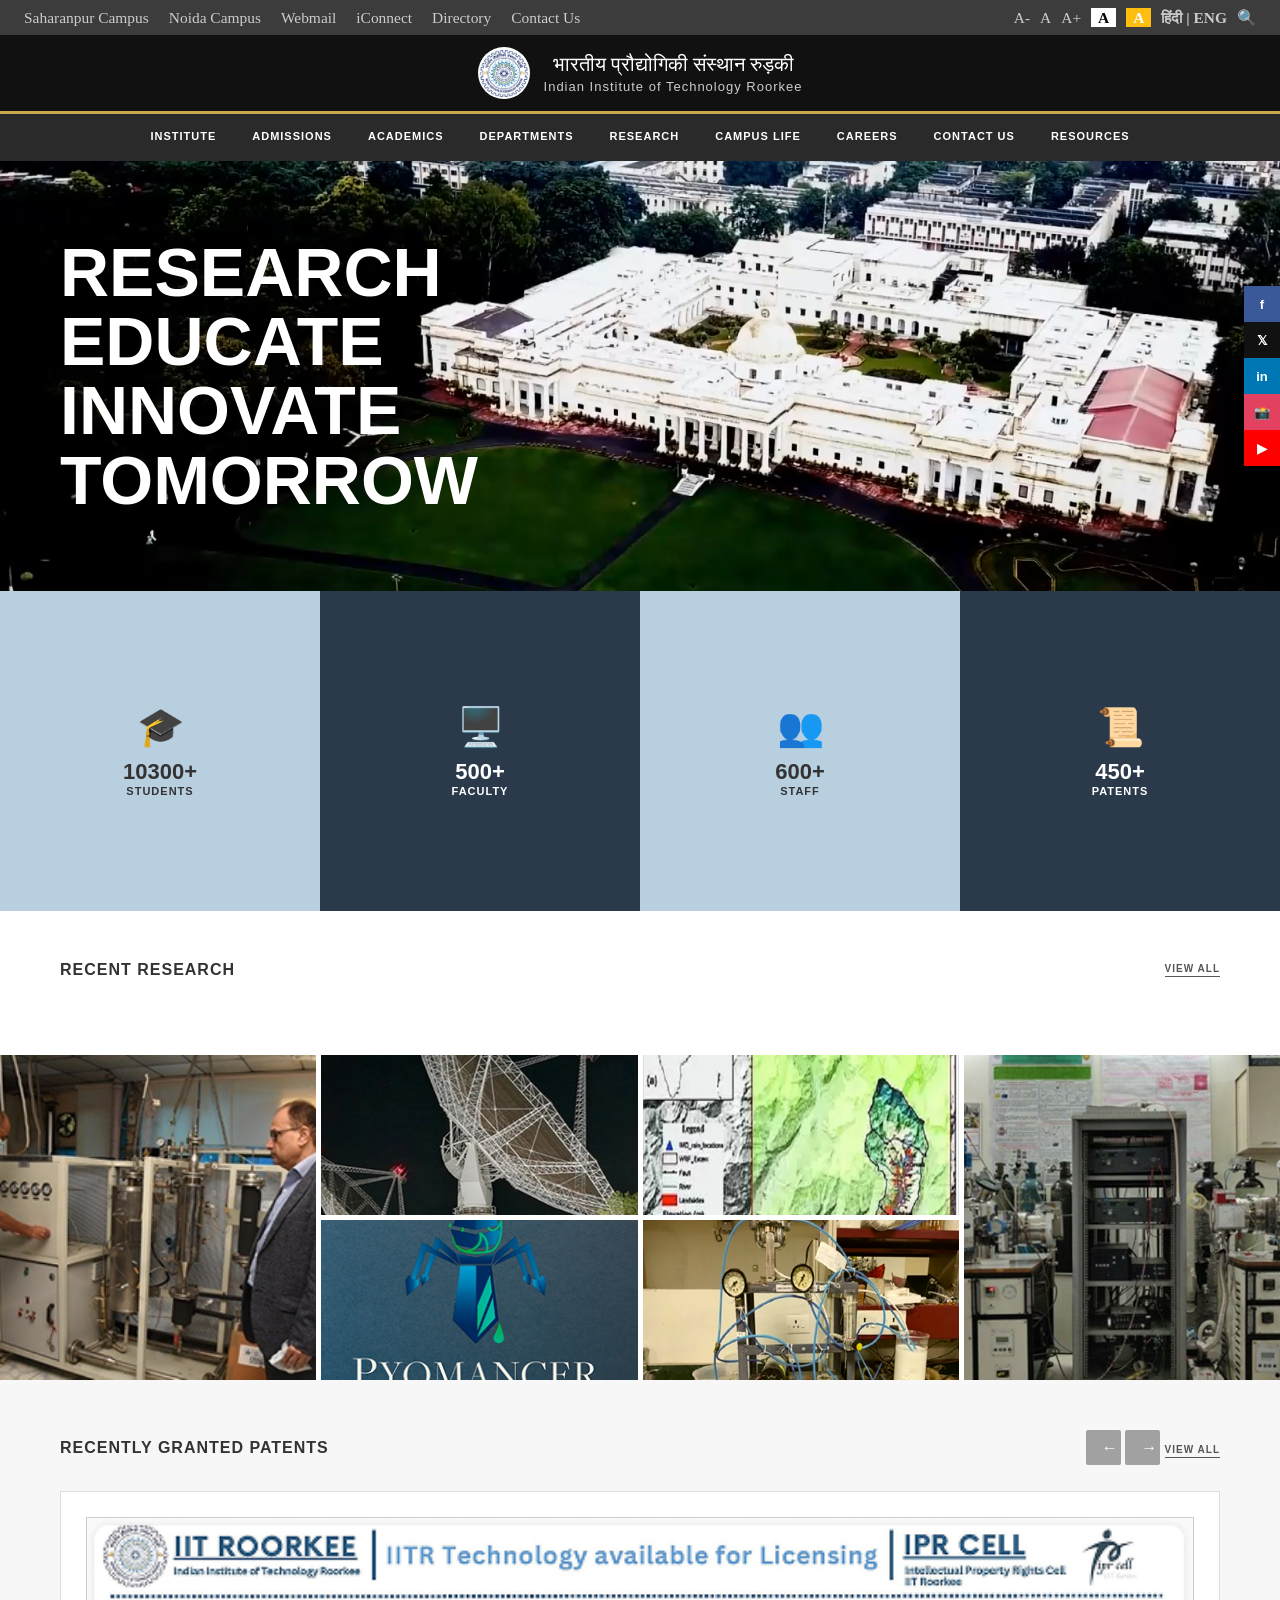
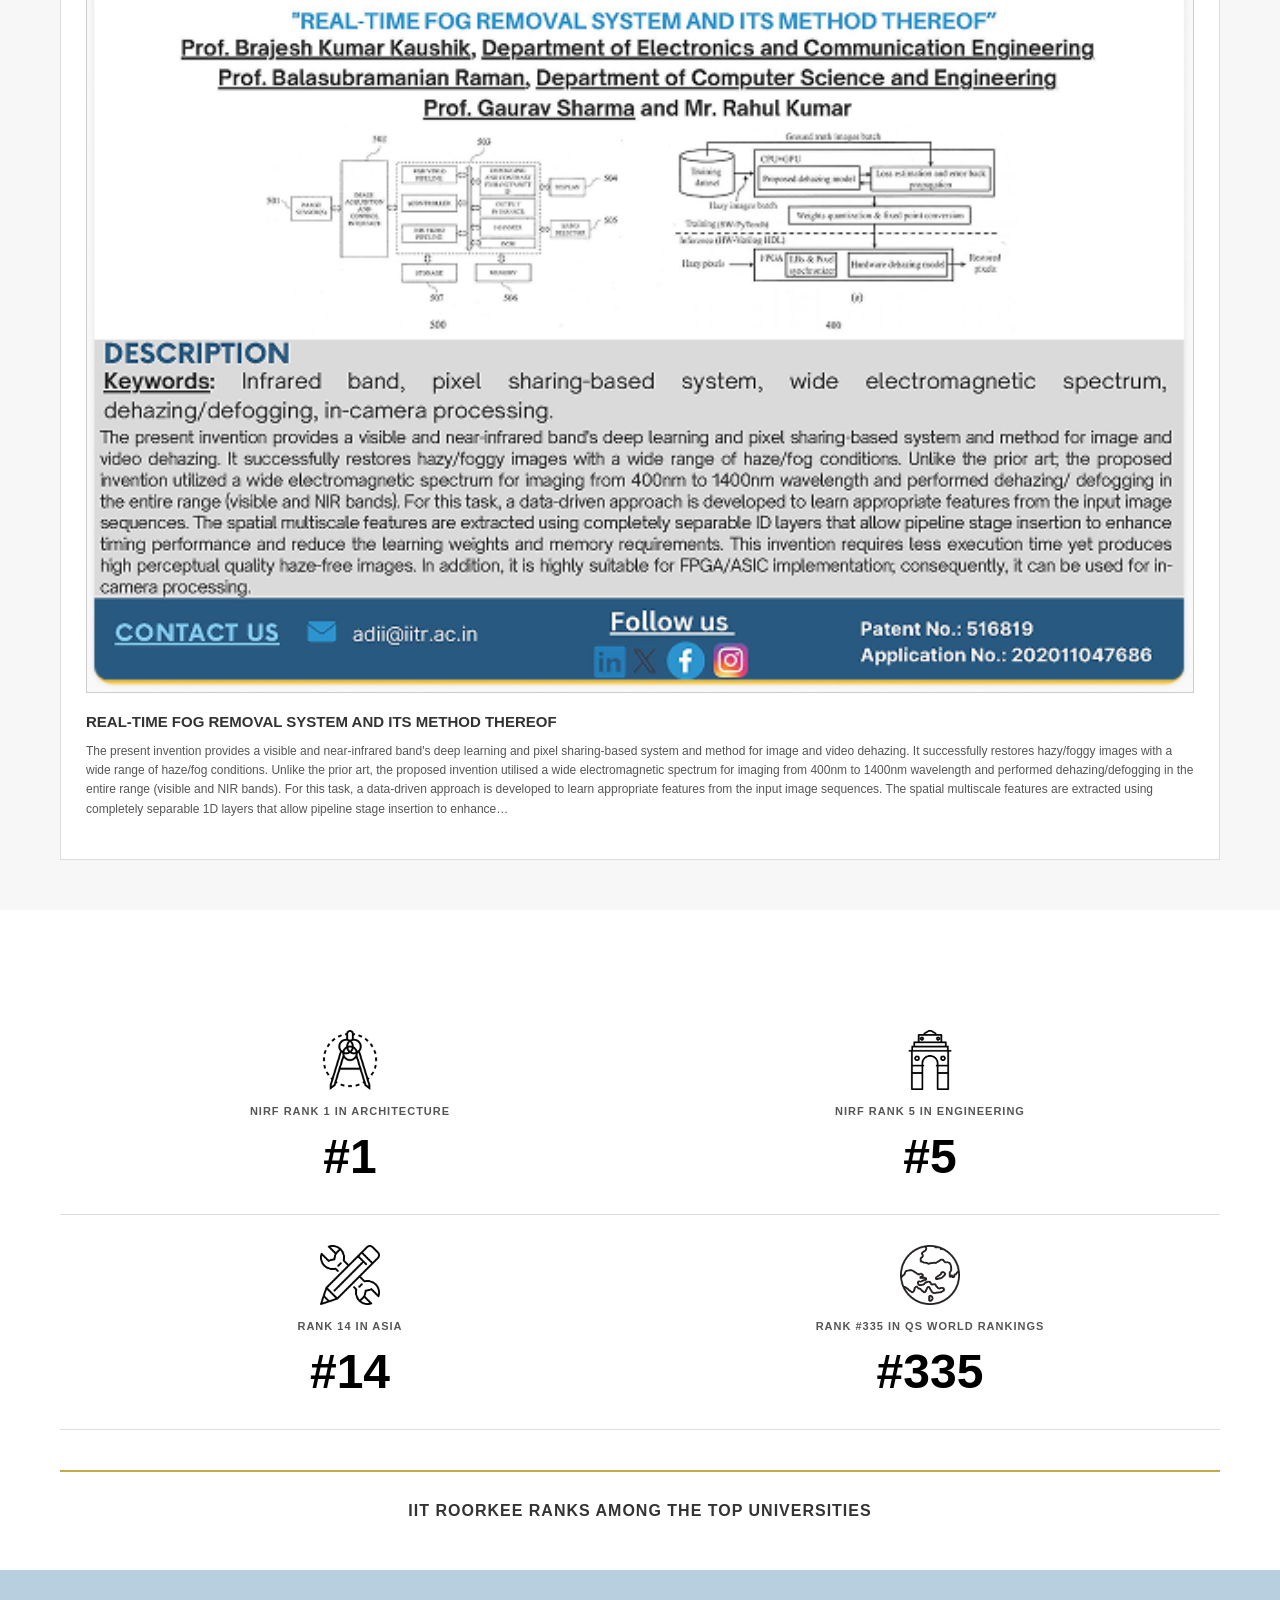
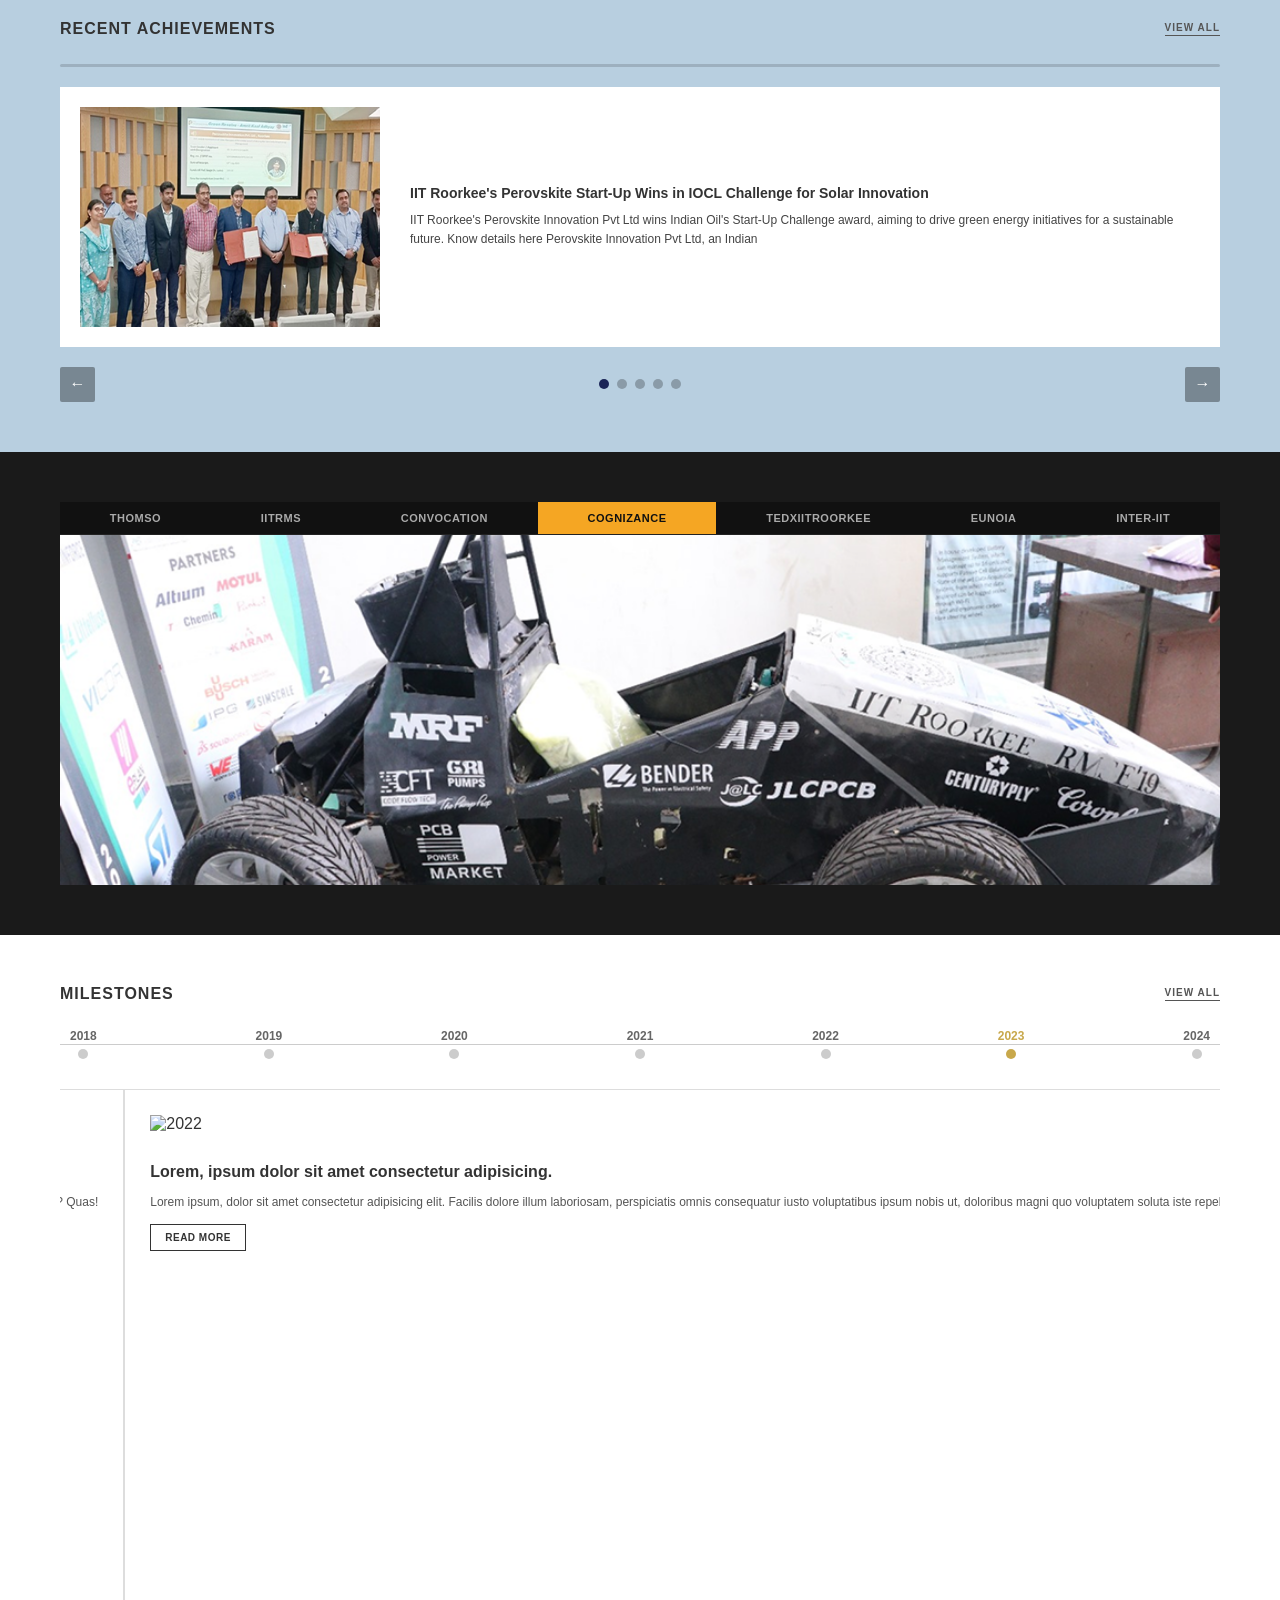
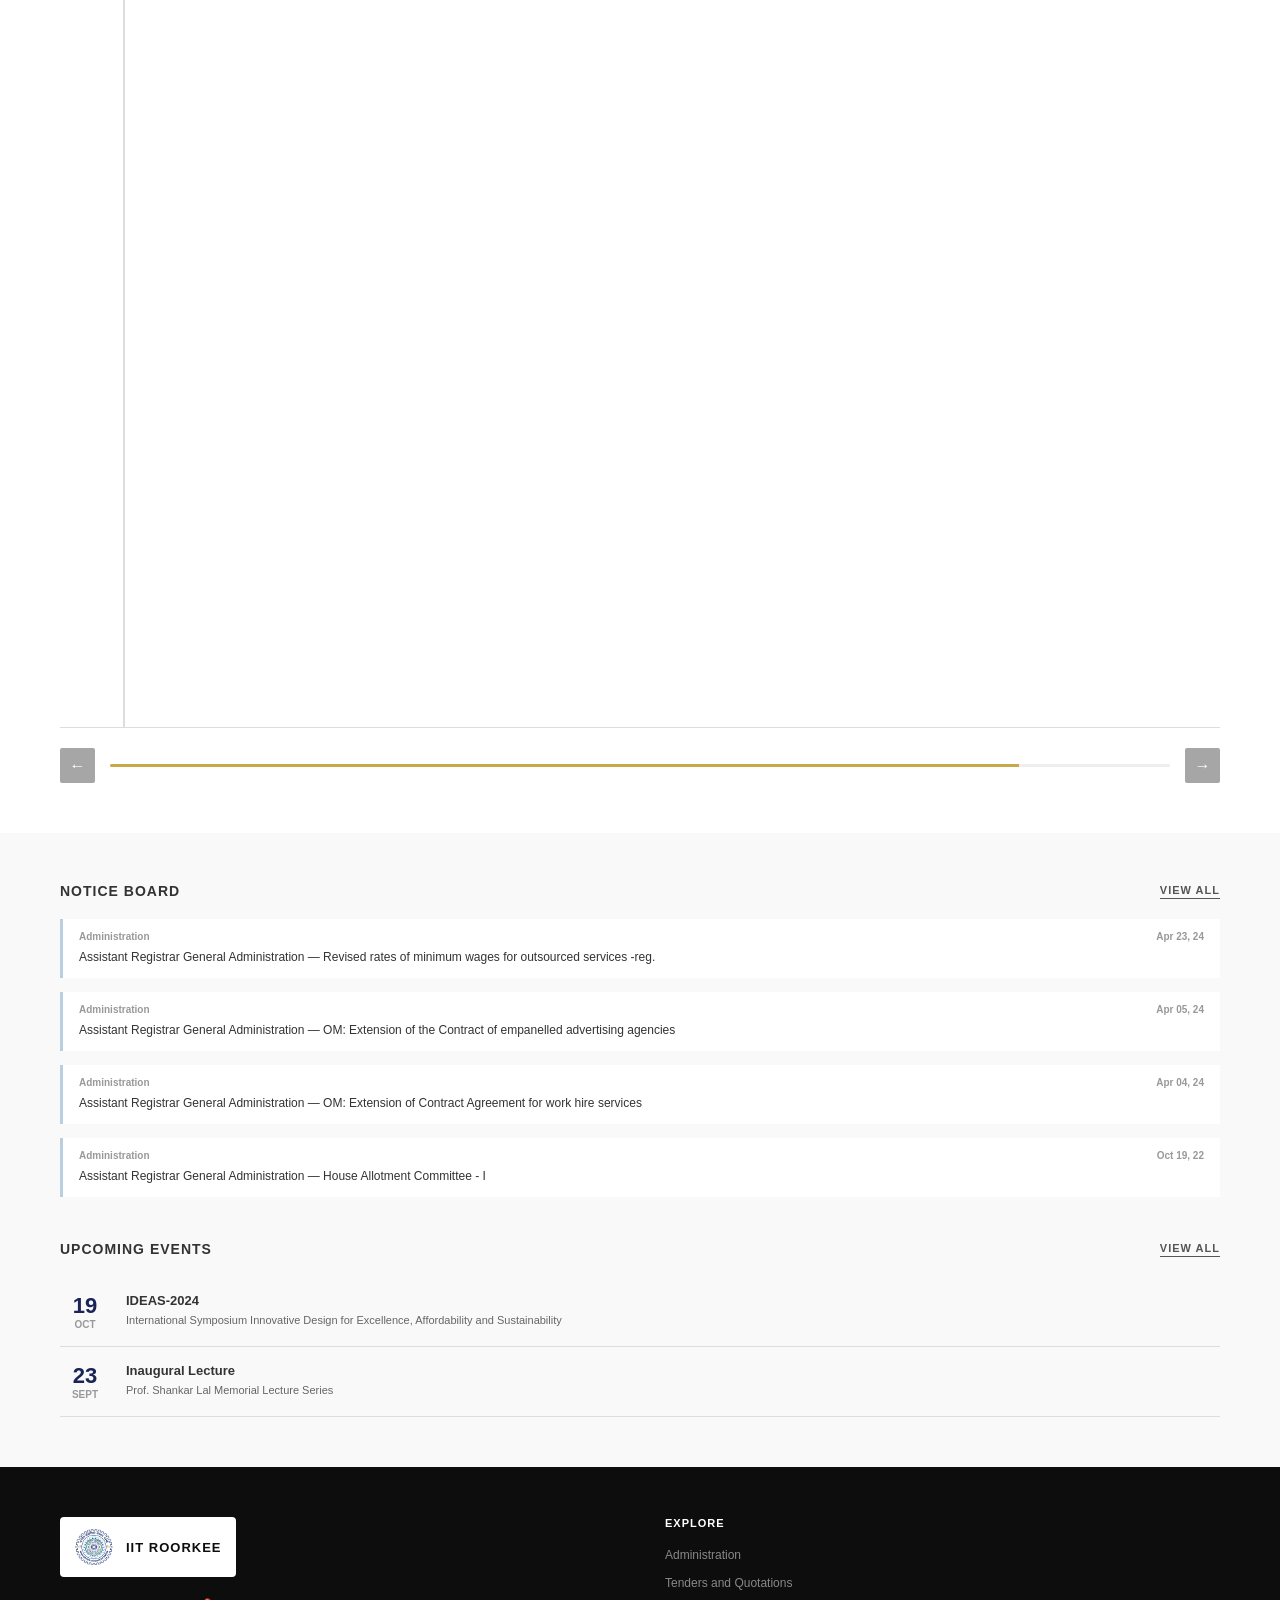
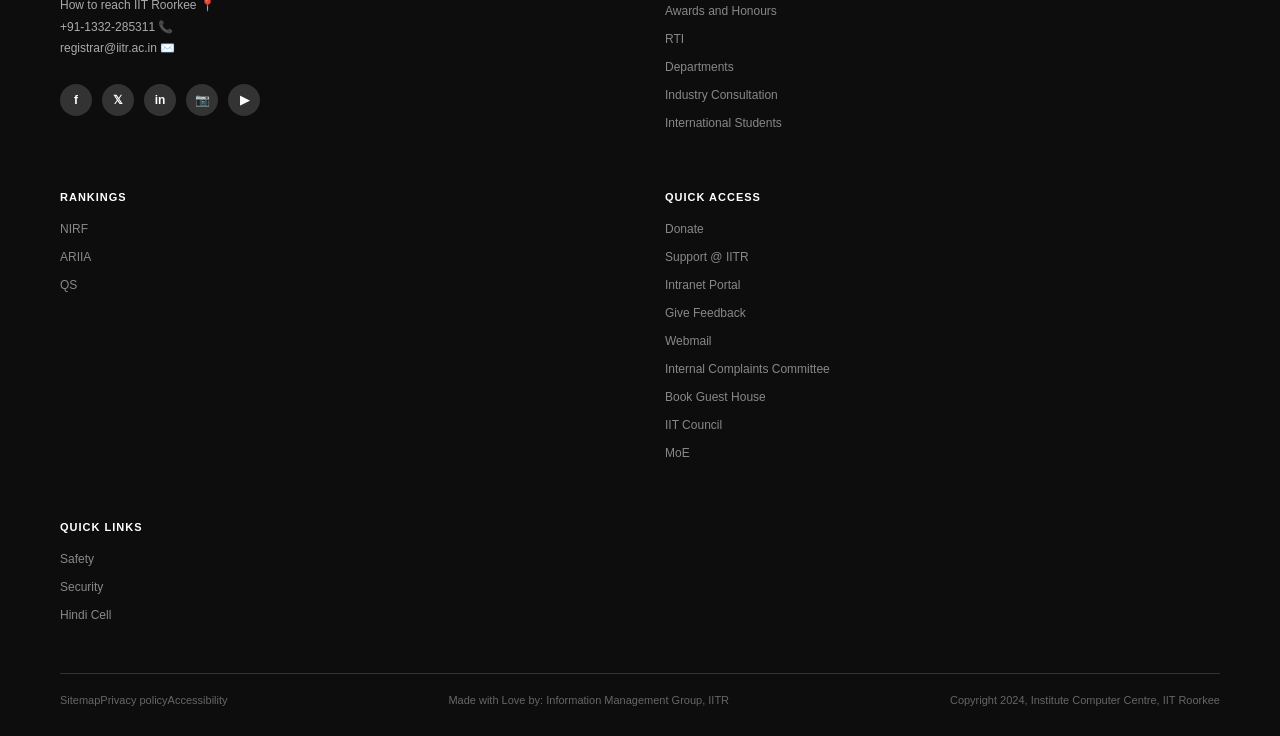
==== index.html @ f6c6b50d "rename" ====
<!DOCTYPE html>
<html lang="en">

<head>
    <meta charset="UTF-8">
    <meta name="viewport" content="width=device-width, initial-scale=1.0">
    <title>IIT Roorkee</title>
    <link rel="stylesheet" href="web.css">
</head>

<body>
    <!-- topbar -->
    <div class="topbar">
        <div class="topbar-left">
            <a href="#saharanpurcampus">Saharanpur Campus</a>
            <a href="#noidacampus">Noida Campus</a>
            <a href="#webmail">Webmail</a>
            <a href="#iconnect">iConnect</a>
            <a href="#directory">Directory</a>
            <a href="#contact">Contact Us</a>
        </div>
        <div class="topbar-right">
            <span style="cursor:pointer;">A-</span>
            <span style="cursor:pointer;">A</span>
            <span style="cursor:pointer;">A+</span>
            <span style="background:#ffffff;padding:2px 7px;color:#040404;font-weight:700;">A</span>
            <span style="background:#FEBE10;padding:2px 7px;color:#ffffff;font-weight:700;">A</span>
            <span style="font-weight:600;">हिंदी | ENG</span>
            <span>🔍</span>
        </div>
    </div>
    <!-- logobar -->
    <div class="logobar">
        <img src="images/logo.png" alt="IIT Roorkee Logo">
        <div class="logobar-text">
            <div class="hindi">भारतीय प्रौद्योगिकी संस्थान रुड़की</div>
            <div class="english">Indian Institute of Technology Roorkee</div>
        </div>
    </div>
    <!-- navbar -->
    <nav>
        <ul class="nav-list">
            <li><a href="#institute">Institute</a></li>
            <li><a href="#admissions">Admissions</a></li>
            <li><a href="#academics">Academics</a></li>
            <li><a href="#departments">Departments</a></li>
            <li><a href="#research">Research</a></li>
            <li><a href="#campuslife">Campus Life</a></li>
            <li><a href="#careers">Careers</a></li>
            <li><a href="#placements">Contact Us</a></li>
            <li><a href="#resources">Resources</a></li>
        </ul>
    </nav>
    <!-- video overlay -->
    <div id="videoOverlay" class="videoOverlay hero">
        <div class="video-text hero-text">
            <h1>Research<br>Educate<br>Innovate<br>Tomorrow</h1>
        </div>
        <div class="social-side">
            <a href="#" class="s-fb">f</a>
            <a href="#" class="s-tw">𝕏</a>
            <a href="#" class="s-li">in</a>
            <a href="#" class="s-ig">📸</a>
            <a href="#" class="s-yt">▶</a>
        </div>
    </div>
    <div class="stats">
        <div class="stat-item">
            <div class="stat-icon">🎓</div>
            <div>
                <div class="stat-num">10300+</div>
                <div class="stat-lbl">Students</div>
            </div>
        </div>
        <div class="stat-item">
            <div class="stat-icon">🖥️</div>
            <div>
                <div class="stat-num">500+</div>
                <div class="stat-lbl">Faculty</div>
            </div>
        </div>
        <div class="stat-item">
            <div class="stat-icon">👥</div>
            <div>
                <div class="stat-num">600+</div>
                <div class="stat-lbl">Staff</div>
            </div>
        </div>
        <div class="stat-item">
            <div class="stat-icon">📜</div>
            <div>
                <div class="stat-num">450+</div>
                <div class="stat-lbl">Patents</div>
            </div>
        </div>
    </div>
    <!-- recent research -->
    <div class="section-wrap">
        <div class="section-header">
            <h2>Recent Research</h2>
            <a href="#" class="view-all">View All</a>
        </div>
    </div>
    <div class="research-grid">
        <div class="img-box rg-1"><img src="images/lab-equipment.png" alt="Lab equipment" /></div>
        <div class="img-box rg-2"><img src="images/satellite.png" alt="Satellite dish" /></div>
        <div class="img-box rg-3"><img src="images/tech-ambit.png" alt="Tech Ambit" /></div>
        <div class="img-box rg-4"><img src="images/geo-map.png" alt="Geo map" /></div>
        <div class="img-box rg-5"><img src="images/equipment.png" alt="Equipment" /></div>
        <div class="img-box rg-6"><img src="images/awards.png" alt="awards" /></div>
        <div class="img-box rg-6"><img src="images/labss.png" alt="labs" /></div>
    </div>
    </div>
    <!-- patents -->
    <div class="section-wrap patents-section">
        <div class="section-header">
            <h2>Recently Granted Patents</h2>
            <div class="slider-controls">
                <button class="btn slider-btn" id="pat-prev">&#8592;</button>
                <button class="btn slider-btn" id="pat-next">&#8594;</button>
                <a href="#" class="view-all">View All</a>
            </div>
        </div>

        <div class="patent-slider-container">
            <div class="patent-track" id="patent-track">

                <div class="patent-card">
                    <div class="patent-img">
                        <img src="images/patent.png" alt="Patent document" />
                    </div>
                    <div class="patent-info">
                        <h3>Real-Time Fog Removal System and Its Method Thereof</h3>
                        <p>The present invention provides a visible and near-infrared band's deep learning and pixel sharing-based system and method for image and video dehazing. It successfully restores hazy/foggy images with a wide range of haze/fog conditions. Unlike the prior art, the proposed invention utilised a wide electromagnetic spectrum for imaging from 400nm to 1400nm wavelength and performed dehazing/defogging in the entire range (visible and NIR bands). For this task, a data-driven approach is developed to learn appropriate features from the input image sequences. The spatial multiscale features are extracted using completely separable 1D layers that allow pipeline stage insertion to enhance…</p>
                    </div>
                </div>

                <div class="patent-card">
                    <div class="patent-img">
                        <img src="images/patent.png" alt="Patent document 2" />
                    </div>
                    <div class="patent-info">
                        <h3>Novel Water Purification Nanomaterial</h3>
                            separable 1D layers that allow pipeline stage insertion to enhance…</p>
                    </div>
                </div>

                <div class="patent-card">
                    <div class="patent-img">
                        <img src="images/patent.png" alt="Patent document 2" />
                    </div>
                    <div class="patent-info">
                        <h3>Novel Water Purification Nanomaterial</h3>
                        <p>This invention outlines a scalable method for producing a graphene-oxide based nanomaterial capable of filtering heavy metals from industrial runoff with 99.9% efficiency at room temperature...</p>
                    </div>
                </div>

                <div class="patent-card">
                    <div class="patent-img">
                        <img src="images/patent.png" alt="Patent document 3" />
                    </div>
                    <div class="patent-info">
                        <h3>Earthquake Resistant Joint Design for Concrete Structures</h3>
                        <p>A new structural joint assembly that significantly absorbs seismic shockwaves. The design utilizes a unique interlocking geometry combined with a proprietary elastomeric compound...
                        </p>
                        <div class="btn-row">
                            <button class="btn">Read More</button>
                            <button class="btn">Available for Licensing</button>
                        </div>
                    </div>
                </div>
            </div>
        </div>
    </div>
    <!-- rankings -->
    <div class="section-wrap">
        <div class="ranks-grid">
            <div class="rank-item">
                <div class="rank-icon"><img src="images/architecture-svgrepo-com 1.png" alt=""></div>
                <div class="rank-label">NIRF Rank 1 in Architecture</div>
                <div class="rank-num">#1</div>
            </div>
            <div class="rank-item">
                <div class="rank-icon"><img src="images/india-gate-svgrepo-com 1.png" alt=""></div>
                <div class="rank-label">NIRF Rank 5 in Engineering</div>
                <div class="rank-num">#5</div>
            </div>
            <div class="rank-item">
                <div class="rank-icon"><img src="images/engineering-svgrepo-com 1.png" alt=""></div>
                <div class="rank-label">Rank 14 in Asia</div>
                <div class="rank-num">#14</div>
            </div>
            <div class="rank-item">
                <div class="rank-icon"><img src="images/globe-2-svgrepo-com 2.png" alt=""></div>
                <div class="rank-label">Rank #335 in QS World Rankings</div>
                <div class="rank-num">#335</div>
            </div>
        </div>
        <div class="ranks-tagline">IIT Roorkee Ranks Among the Top Universities</div>
    </div>
<!-- achievements slider -->
<div class="section-wrap achievements">
  <div class="section-header">
    <h2>Recent Achievements</h2>
    <a href="#" class="view-all">View All</a>
  </div>
  <!-- timer bar -->
  <div class="slider-timer-bar"><div class="slider-timer-fill" id="ach-fill"></div></div>
  <div class="slider-track-outer">
    <div class="slider-track" id="ach-track">
      <div class="ach-card">
        <img src="images/IOCL.png" alt="Achievement 1" />
        <div class="ach-card-body">
          <h4>IIT Roorkee's Perovskite Start-Up Wins in IOCL Challenge for Solar Innovation</h4>
          <p>IIT Roorkee's Perovskite Innovation Pvt Ltd wins Indian Oil's Start-Up Challenge award, aiming to drive green energy initiatives for a sustainable future. Know details here Perovskite Innovation Pvt Ltd, an Indian</p>
        </div>
      </div>
      <div class="ach-card">
        <img src="images/gunshot.png" alt="Achievement 2" />
        <div class="ach-card-body">
          <h4>IIT Roorkee-based startup develops gun-shot detection technology</h4>
          <p>A startup, Linearised Amplifier Technologies and Services (Linear-AmpTech), incubated at iHub DivyaSampark of IIT Roorkee, has secured the top spot in the Dare to Dream 4.0 contest</p>
        </div>
      </div>
      <div class="ach-card">
        <img src="images/grid-scale.png" alt="Achievement 3" />
        <div class="ach-card-body">
          <h4>IIT Roorkee leads study on Advanced Grid-Scale Energy Storage Technologies</h4>
          <p>This comprehensive study positions IIT Roorkee at the forefront of cutting-edge research, showcasing its dedication to providing India-centric solutions for a sustainable and resilient energy future</p>
        </div>
      </div>
      <div class="ach-card">
        <img src="images/grid-scale.png" alt="Achievement 4" />
        <div class="ach-card-body">
          <h4>IIT Roorkee researchers develop breakthrough water purification system</h4>
          <p>The research team developed a cost-effective nanotechnology-based water purification system that can provide clean drinking water in rural and semi-urban areas across India.</p>
        </div>
      </div>
      <div class="ach-card">
        <img src="images/grid-scale.png" alt="Achievement 5" />
        <div class="ach-card-body">
          <h4>IIT Roorkee's AI Lab wins international recognition for NLP research</h4>
          <p>The Natural Language Processing group at IIT Roorkee received international acclaim for their multilingual AI model presented at ACL 2024, one of the most prestigious NLP conferences worldwide.</p>
        </div>
      </div>
    </div>
  </div>
  <div class="slider-nav">
    <button class="slider-btn" id="ach-prev">&#8592;</button>
    <div class="slider-dots" id="ach-dots"></div>
    <button class="slider-btn" id="ach-next">&#8594;</button>
  </div>
</div>
<!-- events gallery -->
 <div class="events-section">
  <div class="events-layout">
    <div class="events-tabs" id="events-tabs">
      <button onclick="setEvent(this,'thomso')">THOMSO</button>
      <button onclick="setEvent(this,'iitrms')">IITRMS</button>
      <button onclick="setEvent(this,'convocation')">CONVOCATION</button>
      <button class="active" onclick="setEvent(this,'cognizance')">COGNIZANCE</button>
      <button onclick="setEvent(this,'tedx')">TEDxIITRoorkee</button>
      <button onclick="setEvent(this,'eunoia')">EUNOIA</button>
      <button onclick="setEvent(this,'interiit')">INTER-IIT</button>
    </div>
    <div class="events-img">
      <img id="event-img" src="images/RMS.png" alt="Event" />
    </div>
  </div>
</div>
<!-- milestone slider -->
 <div class="section-wrap milestones">
  <div class="section-header">
    <h2>Milestones</h2>
    <a href="#" class="view-all">View All</a>
  </div>
  <div class="timeline" id="ms-timeline">
    <div class="tl-year" onclick="goMilestone(0)"><span>2018</span><div class="dot"></div></div>
    <div class="tl-year" onclick="goMilestone(1)"><span>2019</span><div class="dot"></div></div>
    <div class="tl-year" onclick="goMilestone(2)"><span>2020</span><div class="dot"></div></div>
    <div class="tl-year" onclick="goMilestone(3)"><span>2021</span><div class="dot"></div></div>
    <div class="tl-year" onclick="goMilestone(4)"><span>2022</span><div class="dot"></div></div>
    <div class="tl-year active" onclick="goMilestone(5)"><span>2023</span><div class="dot"></div></div>
    <div class="tl-year" onclick="goMilestone(6)"><span>2024</span><div class="dot"></div></div>
  </div>
  <div class="ms-slider-outer">
    <div class="ms-slider-track" id="ms-track">
      <div class="milestone-card">
        <img src="https://picsum.photos/seed/ms2018/560/280" alt="2018" />
        <div class="milestone-info">
          <h3>IIT Roorkee Celebrates 175 Years of Excellence</h3>
          <p>Lorem ipsum, dolor sit amet consectetur adipisicing elit. Facilis dolore illum laboriosam, perspiciatis omnis consequatur iusto voluptatibus ipsum nobis ut, doloribus magni quo voluptatem soluta iste repellendus alias pariatur consequuntur eveniet similique eius? Quas!</p>
          <a href="#" class="btn-outline">Read More</a>
        </div>
      </div>
      <div class="milestone-card">
        <img src="https://picsum.photos/seed/ms2019/560/280" alt="2019" />
        <div class="milestone-info">
          <h3>New State-of-the-Art Research Centres Inaugurated</h3>
          <p>Lorem ipsum, dolor sit amet consectetur adipisicing elit. Facilis dolore illum laboriosam, perspiciatis omnis consequatur iusto voluptatibus ipsum nobis ut, doloribus magni quo voluptatem soluta iste repellendus alias pariatur consequuntur eveniet similique eius? Quas!</p>
          <a href="#" class="btn-outline">Read More</a>
        </div>
      </div>
      <div class="milestone-card">
        <img src="https://picsum.photos/seed/ms2020/560/280" alt="2020" />
        <div class="milestone-info">
          <h3>IIT Roorkee Leads National COVID-19 Research</h3>
          <p>Lorem ipsum, dolor sit amet consectetur adipisicing elit. Facilis dolore illum laboriosam, perspiciatis omnis consequatur iusto voluptatibus ipsum nobis ut, doloribus magni quo voluptatem soluta iste repellendus alias pariatur consequuntur eveniet similique eius? Quas!</p>
          <a href="#" class="btn-outline">Read More</a>
        </div>
      </div>
      <div class="milestone-card">
        <img src="https://picsum.photos/seed/ms2021/560/280" alt="2021" />
        <div class="milestone-info">
          <h3>Record Placements Achieved in 2021</h3>
          <p>Lorem ipsum, dolor sit amet consectetur adipisicing elit. Facilis dolore illum laboriosam, perspiciatis omnis consequatur iusto voluptatibus ipsum nobis ut, doloribus magni quo voluptatem soluta iste repellendus alias pariatur consequuntur eveniet similique eius? Quas!</p>
          <a href="#" class="btn-outline">Read More</a>
        </div>
      </div>
      <div class="milestone-card">
        <img src="https://picsum.photos/seed/ms2022/560/280" alt="2022" />
        <div class="milestone-info">
          <h3>Lorem, ipsum dolor sit amet consectetur adipisicing.</h3>
          <p>Lorem ipsum, dolor sit amet consectetur adipisicing elit. Facilis dolore illum laboriosam, perspiciatis omnis consequatur iusto voluptatibus ipsum nobis ut, doloribus magni quo voluptatem soluta iste repellendus alias pariatur consequuntur eveniet similique eius? Quas!</p>
          <a href="#" class="btn-outline">Read More</a>
        </div>
      </div>
      <div class="milestone-card">
        <img src="images/nirf.png" alt="2023" />
        <div class="milestone-info">
          <h3>IITR's Architecture Department Ranked 1st Among All Colleges in India</h3>
          <p>Department of Architecture, IIT Roorkee remains unparalleled and has maintained its position as rank #1 in the National Institutional Ranking Framework (NIRF) Rankings for 2023. This is the third consecutive time IIT Roorkee has been ranked #1 in NIRF India ranking.</p>
          <a href="#" class="btn-outline">Read More</a>
        </div>
      </div>
      <div class="milestone-card">
        <img src="https://picsum.photos/seed/ms2024/560/280" alt="2024" />
        <div class="milestone-info">
          <h3>IIT Roorkee Further Improves Global QS Rankings</h3>
          <p>IIT Roorkee achieved a significant global milestone in 2024, further improving its QS World University Rankings position to #335, reflecting growing research output and expanding international collaborations.</p>
          <a href="#" class="btn-outline">Read More</a>
        </div>
      </div>
    </div>
  </div>
  <div class="ms-nav">
    <button class="slider-btn" id="ms-prev">&#8592;</button>
    <div class="ms-timer-bar"><div class="ms-timer-fill" id="ms-fill"></div></div>
    <button class="slider-btn" id="ms-next">&#8594;</button>
  </div>
</div>

<!-- notice board -->
<div class="notice-events">
  <div class="notice-board">
    <h2>Notice Board <a href="#" class="view-all" style="font-size:11px;font-weight:700;">View All</a></h2>
    <div class="notice-item">
      <div class="notice-meta"><span>Administration</span><span>Apr 23, 24</span></div>
      <p>Assistant Registrar General Administration — Revised rates of minimum wages for outsourced services -reg.</p>
    </div>
    <div class="notice-item">
      <div class="notice-meta"><span>Administration</span><span>Apr 05, 24</span></div>
      <p>Assistant Registrar General Administration — OM: Extension of the Contract of empanelled advertising agencies</p>
    </div>
    <div class="notice-item">
      <div class="notice-meta"><span>Administration</span><span>Apr 04, 24</span></div>
      <p>Assistant Registrar General Administration — OM: Extension of Contract Agreement for work hire services</p>
    </div>
    <div class="notice-item">
      <div class="notice-meta"><span>Administration</span><span>Oct 19, 22</span></div>
      <p>Assistant Registrar General Administration — House Allotment Committee - I</p>
    </div>
  </div>
  <div class="upcoming-events">
    <h2>Upcoming Events <a href="#" class="view-all" style="font-size:11px;font-weight:700;">View All</a></h2>
    <div class="event-row">
      <div class="event-date"><div class="day">19</div><div class="mon">Oct</div></div>
      <div class="event-info">
        <h4>IDEAS-2024</h4>
        <p>International Symposium Innovative Design for Excellence, Affordability and Sustainability</p>
      </div>
    </div>
    <div class="event-row">
      <div class="event-date"><div class="day">23</div><div class="mon">Sept</div></div>
      <div class="event-info">
        <h4>Inaugural Lecture</h4>
        <p>Prof. Shankar Lal Memorial Lecture Series</p>
      </div>
    </div>
  </div>
</div>
<!-- footer -->
 <footer>
  <div class="footer-top">
    <div class="footer-brand">
      <div class="footer-logo">
        <img src="images/logo.png" alt="Logo" />
        <span>IIT ROORKEE</span>
      </div>
      <div class="footer-contact">
        <div>How to reach IIT Roorkee 📍</div>
        <div>+91-1332-285311 📞</div>
        <div>registrar@iitr.ac.in ✉️</div>
      </div>
      <div class="footer-socials">
        <a href="#">f</a><a href="#">𝕏</a><a href="#">in</a><a href="#">📷</a><a href="#">▶</a>
      </div>
    </div>
    <div class="footer-col">
      <h4>Explore</h4>
      <ul>
        <li><a href="#">Administration </a></li>
        <li><a href="#">Tenders and Quotations</a></li>
        <li><a href="#">Awards and Honours</a></li>
        <li><a href="#">RTI </a></li>
        <li><a href="#">Departments</a></li>
        <li><a href="#">Industry Consultation</a></li>
        <li><a href="#">International Students </a></li>
      </ul>
    </div>
    <div class="footer-col">
      <h4>Rankings</h4>
      <ul>
        <li><a href="#">NIRF </a></li>
        <li><a href="#">ARIIA</a></li>
        <li><a href="#">QS</a></li>
      </ul>
    </div>
    <div class="footer-col">
      <h4>Quick Access</h4>
      <ul>
        <li><a href="#">Donate </a></li>
        <li><a href="#">Support @ IITR</a></li>
        <li><a href="#">Intranet Portal</a></li>
        <li><a href="#">Give Feedback </a></li>
        <li><a href="#">Webmail</a></li>
        <li><a href="#">Internal Complaints Committee</a></li>
        <li><a href="#">Book Guest House</a></li>
        <li><a href="#">IIT Council </a></li>
        <li><a href="#">MoE</a></li>
      </ul>
    </div>
    <div class="footer-col">
      <h4>Quick Links</h4>
      <ul>
        <li><a href="#">Safety </a></li>
        <li><a href="#">Security</a></li>
        <li><a href="#">Hindi Cell</a></li>
      </ul>
    </div>
  </div>
  <div class="footer-bottom">
    <div><a href="#">Sitemap</a><a href="#">Privacy policy</a><a href="#">Accessibility</a></div>
    <div>Made with Love by: Information Management Group, IITR</div>
    <div>Copyright 2024, Institute Computer Centre, IIT Roorkee</div>
  </div>
</footer>
<script src="web.js"></script>
</body>

</html>
---- web.css ----
/* variables */
*, *::before, *::after { box-sizing: border-box; margin: 0; padding: 0; }
    :root {
      --navy: #1a2456;
      --gold: #c8a84b;
      --light-blue: #b8cfe0;
      --stats-dark: #2b3a4a;
      --yellow: #f5a623;
      --text: #333;
      --border: #ddd;
    }
    body { font-family: 'Barlow', sans-serif; color: var(--text); background: #fff; }
    a { text-decoration: none; color: inherit; }
    img { display: block; width: 100%; }
    ul { list-style: none; }

    .container {
  width: 90%;
  max-width: 1200px;
  margin: 0 auto;
}

/* top bar */
.topbar {
      background: #3C3C3C; color: #ccc; font-family: Lato;
font-weight: 400;
font-size: 15.45px;
line-height: 100%;
letter-spacing: 2%;
padding: 8px 24px;
display: flex; justify-content: space-between; align-items: center; gap: 20px;
    }
    .topbar-left { display: flex; justify-content: flex-start; align-items: center; gap: 20px; }
    .topbar-left a { color: #ccc; }
    .topbar-left a:hover { color: #fff; }
    .topbar-right { display: flex; align-items: center; gap: 10px; white-space: nowrap; }
    .topbar-right span { color: #ccc; }
    .topbar-right span:hover { color: #fff; }
/* logo bar */
.logobar {
      background: #111; border-bottom: 3px solid var(--gold);
      display: flex; justify-content: center; align-items: center;
      padding: 12px 24px; gap: 14px;
    }
    .logobar img { height: 52px; width: 52px; border-radius: 50%; object-fit: contain; background: #fff; }
    .logobar-text { color: #fff; text-align: center; line-height: 1.4; }
    .logobar-text .hindi  { font-size: 20px; font-family: 'EB Garamond', serif; }
    .logobar-text .english{ font-size: 13px; letter-spacing: 1px; color: #ccc; }

    /* ── navbar ── */
    nav { background: #2a2a2a; border-bottom: none; }
    .hamburger {
      display: none; background: #222; border: none;
      font-size: 20px; cursor: pointer; padding: 10px 16px; color: #ffffff; width: 100%; text-align: left;
    }
    .nav-list { display: flex; flex-direction: row; justify-content: center; flex-wrap: wrap; }
    .nav-list li a {
      display: block; padding: 16px 18px;
      font-size: 11px; font-weight: 600; letter-spacing: 1px; text-transform: uppercase;
      color: #fff; border-bottom: 3px solid transparent; transition: border-color .2s, color .2s;
    }
    .nav-list li a:hover { border-bottom-color: var(--gold); color: var(--gold); }

  .hero {
      position: relative; height: 430px;
      background:url("images/Video.png") center/cover no-repeat;
      display: flex; align-items: center;
    }
    /* .videoOverlay::after {
      content: ''; position: absolute; inset: 0;
      background: linear-gradient(to right, rgba(0,0,0,.65) 45%, transparent 85%);
    } */
    .videoOverlay .hero-text { position: relative; z-index: 1; padding: 0 60px; color: #fff; }
    .videoOverlay .hero-text h1 { font-size: clamp(32px, 5.5vw, 68px); font-weight: 900; line-height: 1.02; text-transform: uppercase; }
    .social-side {
      position: absolute; right: 0; top: 50%; transform: translateY(-50%); z-index: 2;
      display: flex; flex-direction: column;
    }
    .social-side a {
      display: flex; align-items: center; justify-content: center;
      width: 36px; height: 36px; font-size: 13px; font-weight: 700; color: #fff;
    }
    .s-fb{background:#3b5998;} .s-tw{background:#111;} .s-li{background:#0077b5;}
    .s-ig{background:#e4405f;} .s-yt{background:#f00;}
    /* stats  */
    .stats { display: grid; grid-template-columns: repeat(4,1fr); gap: 0; }
    .stat-item { display: flex; flex-direction: column; align-items: center; justify-content: center; gap: 10px; padding: 30px 20px; min-height: 150px; aspect-ratio: 1; }
    .stat-item:nth-child(odd)  { background: var(--light-blue); }
    .stat-item:nth-child(even) { background: var(--stats-dark); color: #fff; }
    .stat-icon { font-size: 38px; flex-shrink: 0; }
    .stat-num  { font-size: 22px; font-weight: 900; text-align: center; }
    .stat-lbl  { font-size: 11px; font-weight: 600; letter-spacing: 1px; text-transform: uppercase; text-align: center; }
    /* shared section */
    .section-wrap { padding: 50px 60px; }
    .section-header { display: flex; justify-content: space-between; align-items: center; margin-bottom: 26px; }
    .section-header h2 { font-size: 16px; font-weight: 700; letter-spacing: 1px; text-transform: uppercase; }
    .view-all { font-size: 10px; font-weight: 700; letter-spacing: 1px; text-transform: uppercase; color: #555; border-bottom: 1px solid #555; padding-bottom: 2px; }
    .view-all:hover { color: var(--navy); border-color: var(--navy); }
    /* research grid */
    .research-grid {
      display: grid;
      grid-template-columns: repeat(4, 1fr);
      grid-template-rows: 160px 160px;
      gap: 5px;
    }
    .rg-1 { grid-column: 1; grid-row: 1 / 3; }
    .rg-2 { grid-column: 2; grid-row: 1; }
    .rg-3 { grid-column: 2; grid-row: 2; }
    .rg-4 { grid-column: 3; grid-row: 1; }
    .rg-5 { grid-column: 3; grid-row: 2; }
    .rg-6 { grid-column: 4; grid-row: 1 / 3; }
    .research-grid .img-box { overflow: hidden; background: #ccc; }
    .research-grid .img-box img { width: 100%; height: 100%; object-fit: cover; transition: transform .3s; }
    .research-grid .img-box:hover img { transform: scale(1.05); }

/* patents */
  .patents-section { background: #f7f7f7; padding: 50px 60px; }
    .patent-slider-container { overflow: hidden; }
    .patent-track { display: flex; transition: transform .5s ease; }
    .patent-card { display: flex; gap: 20px; align-items: flex-start; background: #fff; padding: 25px; border: 1px solid var(--border); flex-shrink: 0; width: 100%; }
    .patent-img { width: 20; flex-shrink: 0; }
    .patent-img img { border: 1px solid #ccc; height: 140px; object-fit: contain; background: #f9f9f9; }
    .patent-info { flex: 1; }
    .patent-info h3 { font-size: 15px; font-weight: 700; margin-bottom: 12px; text-transform: uppercase; }
    .patent-info p  { font-size: 12px; line-height: 1.6; color: #555; margin-bottom: 15px; }
    .btn-row { display: flex; gap: 10px; flex-wrap: wrap; }
    .btn { padding: 8px 16px; font-size: 10px; font-weight: 700; letter-spacing: .5px; text-transform: uppercase; border: 1px solid #333; cursor: pointer; background: #fff; transition: background .2s, color .2s; }
    .btn:hover { background: #333; color: #fff; }

    /* rankings */
     .ranks-grid { display: grid; grid-template-columns: repeat(4,1fr); gap: 0; padding: 40px 0; }
    .rank-item { padding: 30px 16px; text-align: center; border-right: 1px solid var(--border); }
    .rank-item:last-child { border-right: none; }
    .rank-icon  { height: 60px; margin-bottom: 15px; display: flex; align-items: center; justify-content: center; }
    .rank-icon img { width: 60px; height: 60px; object-fit: contain; }
    .rank-label { font-size: 11px; font-weight: 600; letter-spacing: 1px; text-transform: uppercase; color: #555; margin-bottom: 12px; }
    .rank-num   { font-size: 48px; font-weight: 900; color: black; }
    .ranks-tagline { text-align: center; font-size: 16px; font-weight: 700; letter-spacing: 1px; text-transform: uppercase; margin-top: 0; padding-top: 30px; border-top: 2px solid var(--gold); }

    /* achievements */
    .achievements { background: var(--light-blue); padding: 50px 60px; }
    .slider-timer-bar { height: 3px; background: rgba(0,0,0,.15); margin-bottom: 20px; border-radius: 2px; overflow: hidden; }
    .slider-timer-fill { height: 100%; background: var(--navy); width: 0%; }
    .slider-track-outer { overflow: hidden; margin-bottom: 20px; }
    .slider-track { display: flex; transition: transform .5s ease; }
    .slider-nav { display: flex; justify-content: space-between; align-items: center; margin-top: 0; gap: 15px; }
    .slider-btn { background: rgba(0,0,0,.35); border: none; color: #fff; width: 35px; height: 35px; font-size: 16px; cursor: pointer; border-radius: 2px; flex-shrink: 0; }
    .slider-btn:hover { background: rgba(0,0,0,.6); }
    .slider-dots { display: flex; gap: 8px; flex: 1; justify-content: center; }
    .slider-dots span { width: 10px; height: 10px; border-radius: 50%; background: rgba(0,0,0,.25); cursor: pointer; transition: background .2s; }
    .slider-dots span.active { background: var(--navy); }
    .ach-card { flex-shrink: 0; background: #fff; overflow: hidden; width: 100%; display: flex; gap: 20px; padding: 20px; }
    .ach-card img { width: 300px; height: 220px; object-fit: cover; flex-shrink: 0; }
    .ach-card-body { padding: 10px; flex: 1; display: flex; flex-direction: column; justify-content: center; }
    .ach-card-body h4 { font-size: 14px; font-weight: 700; margin-bottom: 10px; }
    .ach-card-body p  { font-size: 12px; color: #444; line-height: 1.6; margin: 0; }    /* events gallery */
     .events-section { background: #1a1a1a; padding: 50px 60px; }
    .events-section .section-header h2 { color: #fff; }
    .events-layout { display: flex; }
    .events-tabs { background: #111; min-width: 170px; display: flex; flex-direction: column; }
    .events-tabs button { background: none; border: none; border-bottom: 1px solid #222; color: #aaa; text-align: left; padding: 14px 18px; font-size: 12px; font-weight: 600; cursor: pointer; letter-spacing: .5px; text-transform: uppercase; transition: background .2s, color .2s; }
    .events-tabs button:hover, .events-tabs button.active { background: var(--yellow); color: #111; }
    .events-img { flex: 1; overflow: hidden; }
    .events-img img { height: 350px; object-fit: cover; }

    /* milestones */
    .milestones { background: #fff; padding: 50px 60px; }
    .timeline { display: flex; justify-content: space-between; align-items: center; position: relative; margin-bottom: 30px; padding: 0 10px; }
    .timeline::before { content: ''; position: absolute; top: 50%; left: 0; right: 0; height: 1px; background: #ccc; z-index: 0; }
    .tl-year { position: relative; z-index: 1; text-align: center; cursor: pointer; }
    .tl-year span { display: block; font-size: 12px; font-weight: 600; color: #666; margin-bottom: 6px; }
    .tl-year .dot  { width: 10px; height: 10px; border-radius: 50%; background: #ccc; margin: 0 auto; }
    .tl-year.active span { color: var(--gold); font-weight: 700; }
    .tl-year.active .dot { background: var(--gold); }
    .ms-slider-outer { overflow: hidden; }
    .ms-slider-track { display: flex; transition: transform .5s ease; }
    .milestone-card { min-width: 100%; display: flex; gap: 30px; align-items: flex-start; border: 1px solid var(--border); padding: 25px; flex-shrink: 0; }
    .milestone-card img { width: 280px; flex-shrink: 0; height: 200px; object-fit: cover; }
    .milestone-info { flex: 1; }
    .milestone-info h3 { font-size: 16px; font-weight: 700; margin-bottom: 12px; }
    .milestone-info p  { font-size: 12px; color: #555; line-height: 1.6; margin-bottom: 12px; }
    .btn-outline { display: inline-block; padding: 7px 14px; border: 1px solid #333; font-size: 10px; font-weight: 700; letter-spacing: .5px; text-transform: uppercase; }
    .btn-outline:hover { background: #333; color: #fff; }
    .ms-nav { display: flex; justify-content: space-between; align-items: center; margin-top: 20px; gap: 15px; }
    .ms-timer-bar { flex: 1; height: 3px; background: #eee; border-radius: 2px; overflow: hidden; }
    .ms-timer-fill { height: 100%; background: var(--gold); width: 0%; }

    /* notic+events */
       .notice-events { display: grid; grid-template-columns: 1fr 1fr; gap: 40px; padding: 50px 60px; background: #f9f9f9; }
    .notice-board h2, .upcoming-events h2 { font-size: 14px; font-weight: 700; letter-spacing: 1px; text-transform: uppercase; margin-bottom: 20px; display: flex; justify-content: space-between; align-items: center; }
    .notice-item { border-left: 3px solid var(--light-blue); padding: 12px 16px; margin-bottom: 14px; background: #fff; }
    .notice-meta { font-size: 10px; color: #999; display: flex; justify-content: space-between; margin-bottom: 6px; font-weight: 600; }
    .notice-item p { font-size: 12px; line-height: 1.5; }
    .event-row { display: flex; gap: 16px; align-items: flex-start; padding: 16px 0; border-bottom: 1px solid var(--border); }
    .event-date { min-width: 50px; text-align: center; flex-shrink: 0; }
    .event-date .day { font-size: 22px; font-weight: 900; color: var(--navy); }
    .event-date .mon { font-size: 10px; font-weight: 600; color: #999; text-transform: uppercase; }
    .event-info h4 { font-size: 13px; font-weight: 700; margin-bottom: 4px; }
    .event-info p  { font-size: 11px; color: #666; line-height: 1.5; }

    /* footer */
     footer { background: #0d0d0d; color: #aaa; padding: 50px 60px 30px; }
    .footer-top { display: grid; grid-template-columns: 280px 1fr 1fr 1fr 1fr; gap: 50px; padding-bottom: 40px; border-bottom: 1px solid #333; margin-bottom: 20px; }
    .footer-brand { display: flex; flex-direction: column; gap: 18px; }
    .footer-logo { display: flex; align-items: center; gap: 12px; background: #fff; border-radius: 4px; padding: 10px 14px; width: fit-content; }
    .footer-logo img { height: 40px; width: 40px; border-radius: 50%; object-fit: contain; flex-shrink: 0; }
    .footer-logo span { font-size: 13px; font-weight: 800; color: #0d0d0d; letter-spacing: 1px; }
    .footer-contact { font-size: 12px; line-height: 1.8; }
    .footer-socials { display: flex; gap: 10px; margin-top: 6px; }
    .footer-socials a { width: 32px; height: 32px; border-radius: 50%; background: #333; display: flex; align-items: center; justify-content: center; font-size: 12px; font-weight: 700; color: #fff; }
    .footer-socials a:hover { background: var(--gold); color: #0d0d0d; }
    .footer-col h4 { font-size: 11px; font-weight: 700; letter-spacing: 1px; text-transform: uppercase; color: #fff; margin-bottom: 16px; }
    .footer-col ul li { margin-bottom: 10px; }
    .footer-col ul li a { font-size: 12px; color: #888; }
    .footer-col ul li a:hover { color: #fff; }
    .footer-bottom { display: flex; justify-content: space-between; align-items: center; font-size: 11px; color: #666; flex-wrap: wrap; gap: 12px; }
    .footer-bottom a { color: #666; }
    .footer-bottom a:hover { color: #fff; }

    /* responsive for <=900px */
    @media (max-width: 900px) {
      .stats { grid-template-columns: repeat(2,1fr); }
      .research-grid { grid-template-columns: repeat(2,1fr); grid-template-rows: repeat(3,160px); }
      .rg-1 { grid-column: 1 / 3; grid-row: 1; }
      .rg-2 { grid-column: 1; grid-row: 2; }
      .rg-3 { grid-column: 2; grid-row: 2; }
      .rg-4 { grid-column: 1; grid-row: 3; }
      .rg-5 { grid-column: 2; grid-row: 3; }
      .rg-6 { display: none; }
      .notice-events { grid-template-columns: 1fr; }
    }

    /* patent flex */
    .patent-card { flex-direction: column; }
      .patent-img  { width: 100%; }
      .patent-img img { height: auto; }
      /* ranks 2×2 */
      .ranks-grid { grid-template-columns: repeat(2,1fr); }
      .rank-item  { border-right: none; border-bottom: 1px solid var(--border); }
      /* events */
      .events-layout { flex-direction: column; }
      .events-tabs   { flex-direction: row; flex-wrap: wrap; min-width: unset; }
      .events-tabs button { flex: 1 1 auto; text-align: center; padding: 10px 8px; font-size: 11px; }
      /* milestone */
      .milestone-card { flex-direction: column; }
      .milestone-card img { width: 100%; height: auto; }
      /* notice */
      .notice-events { grid-template-columns: 1fr; gap: 30px; }
      /* footer */
      .footer-top { grid-template-columns: 1fr 1fr; }

      /* responsive for <=540px */
       @media (max-width: 540px) {
      .topbar-left { display: none; }
      .hero { height: 300px; }
      /* mobile stats: yellow/black like Figma mobile */
      .stat-item:nth-child(odd)  { background: var(--yellow); }
      .stat-item:nth-child(even) { background: #111; color: #fff; }
      /* research: single column stack */
      .research-grid { grid-template-columns: 1fr 1fr; grid-template-rows: repeat(3,130px); }
      /* ranks single col */
      .ranks-grid { grid-template-columns: 1fr; }
      .rank-item  { border-right: none; }
      /* footer single col */
      .footer-top { grid-template-columns: 1fr; }
      .footer-bottom { flex-direction: column; text-align: center; }
    }
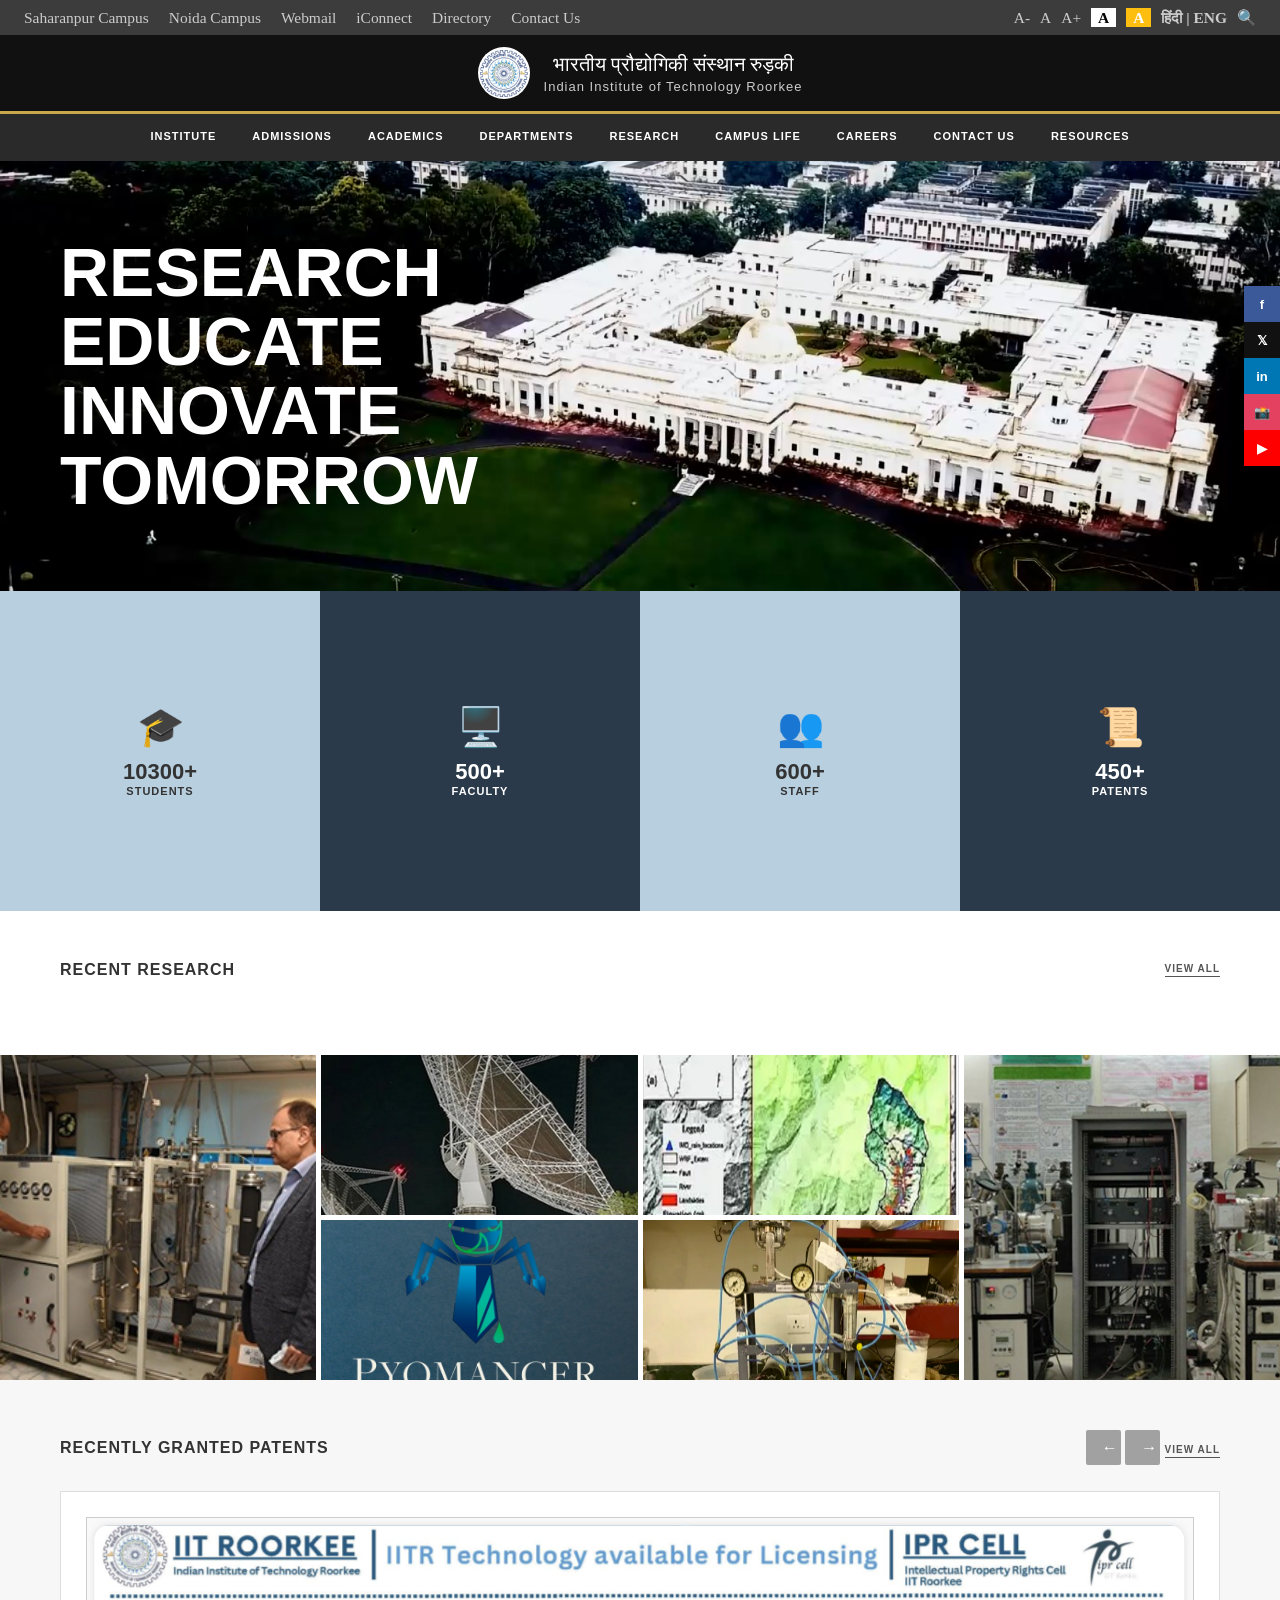
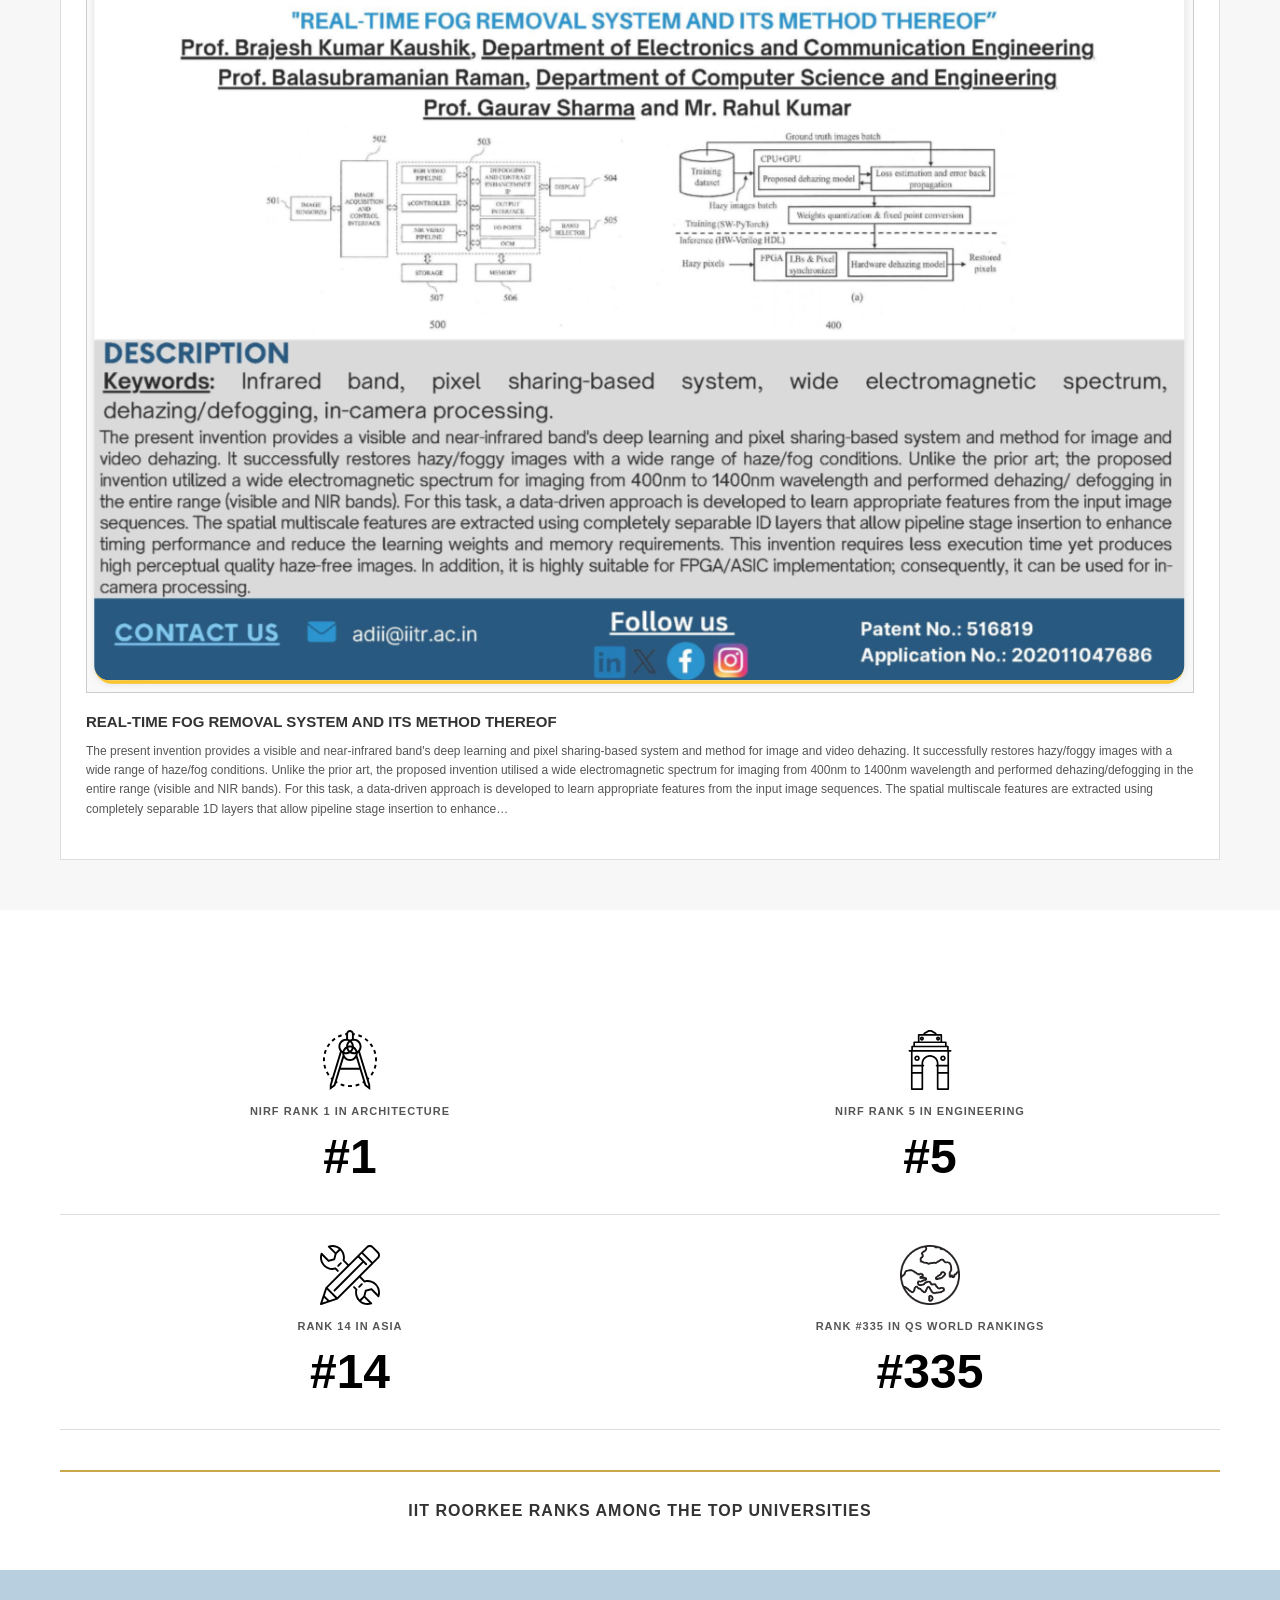
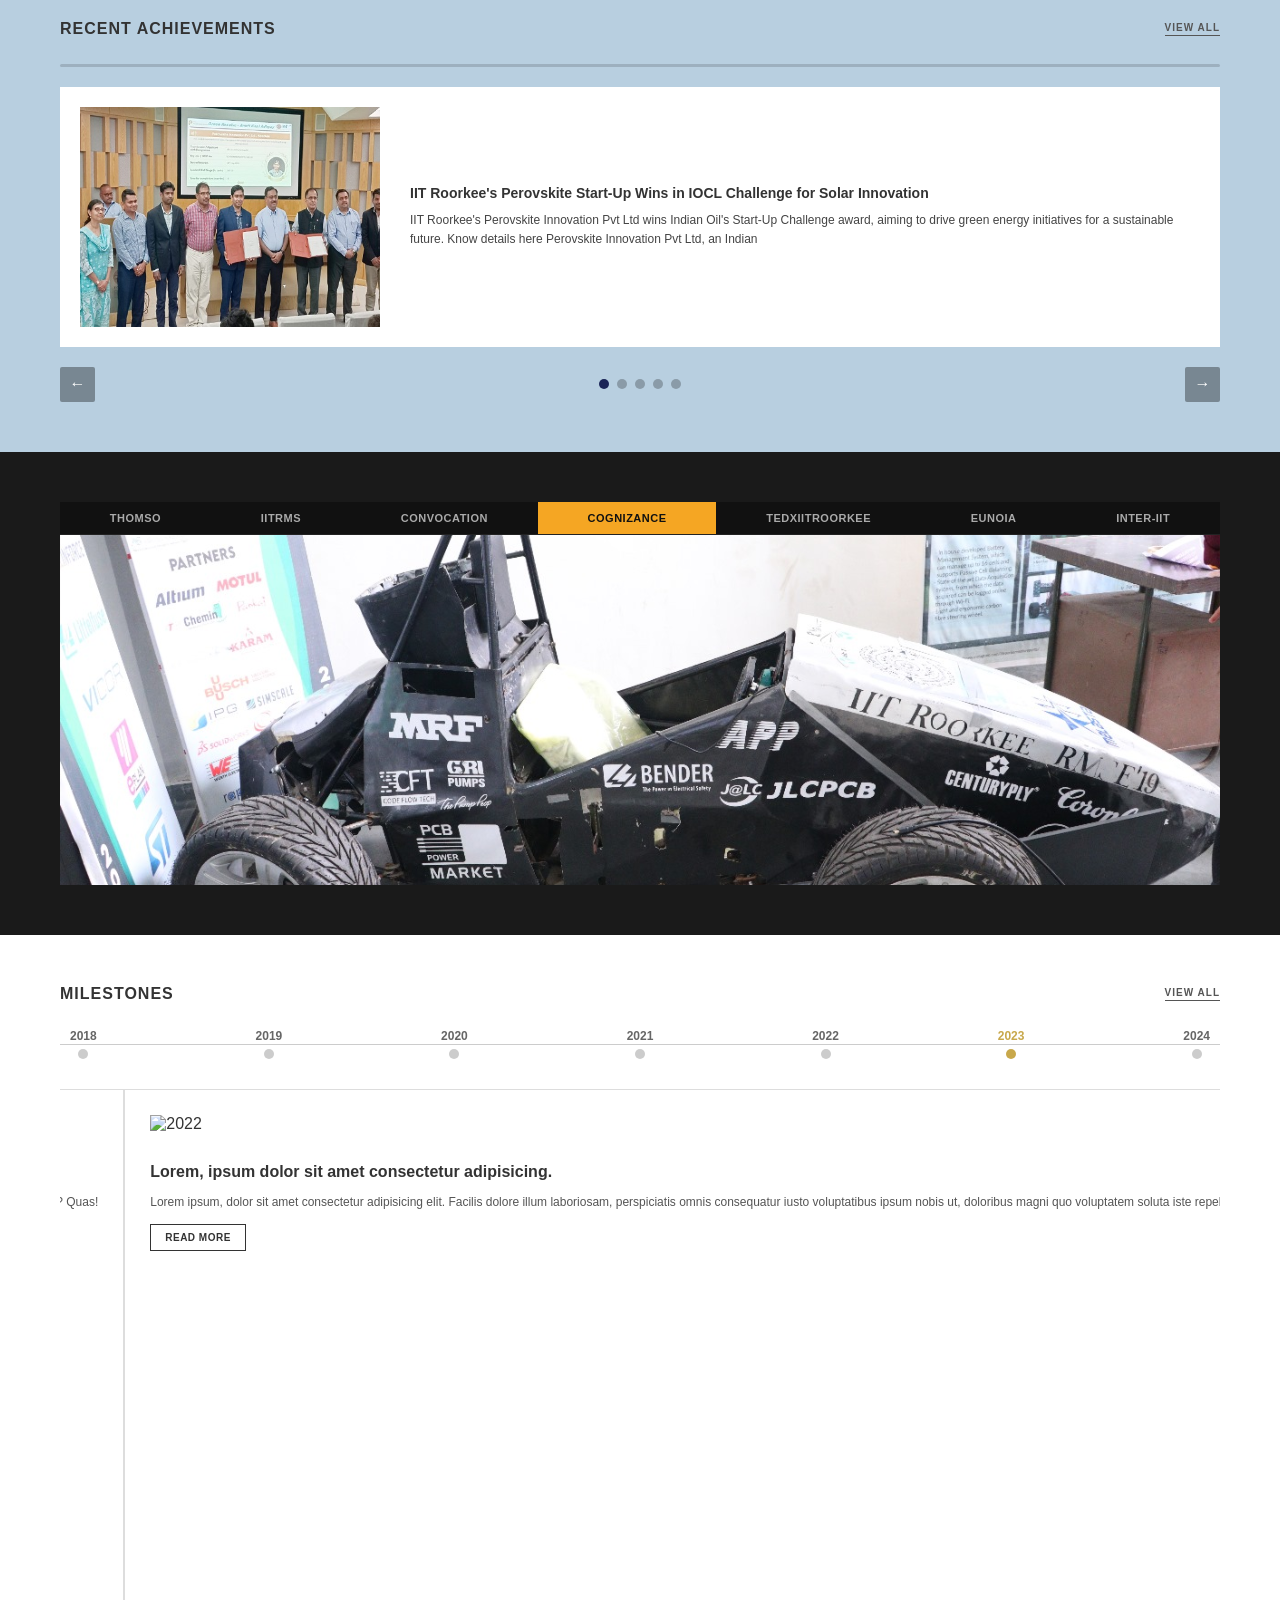
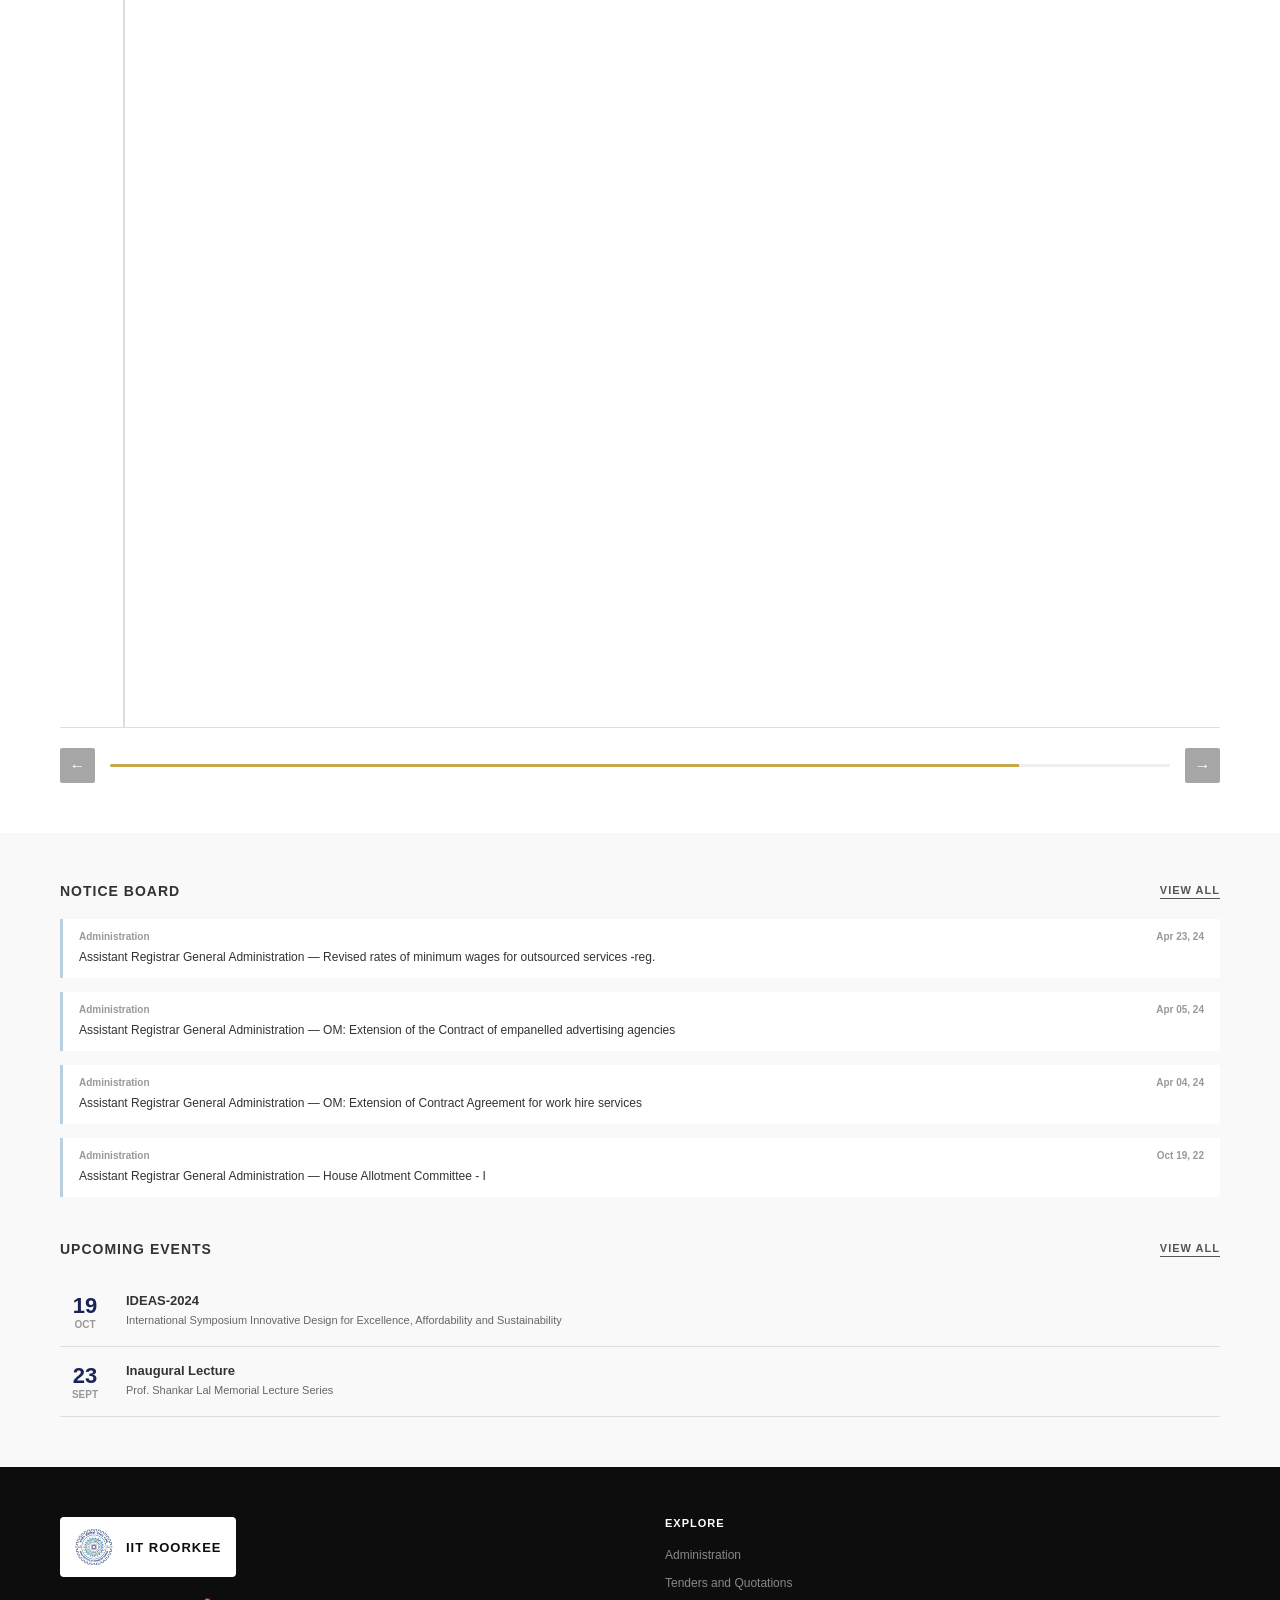
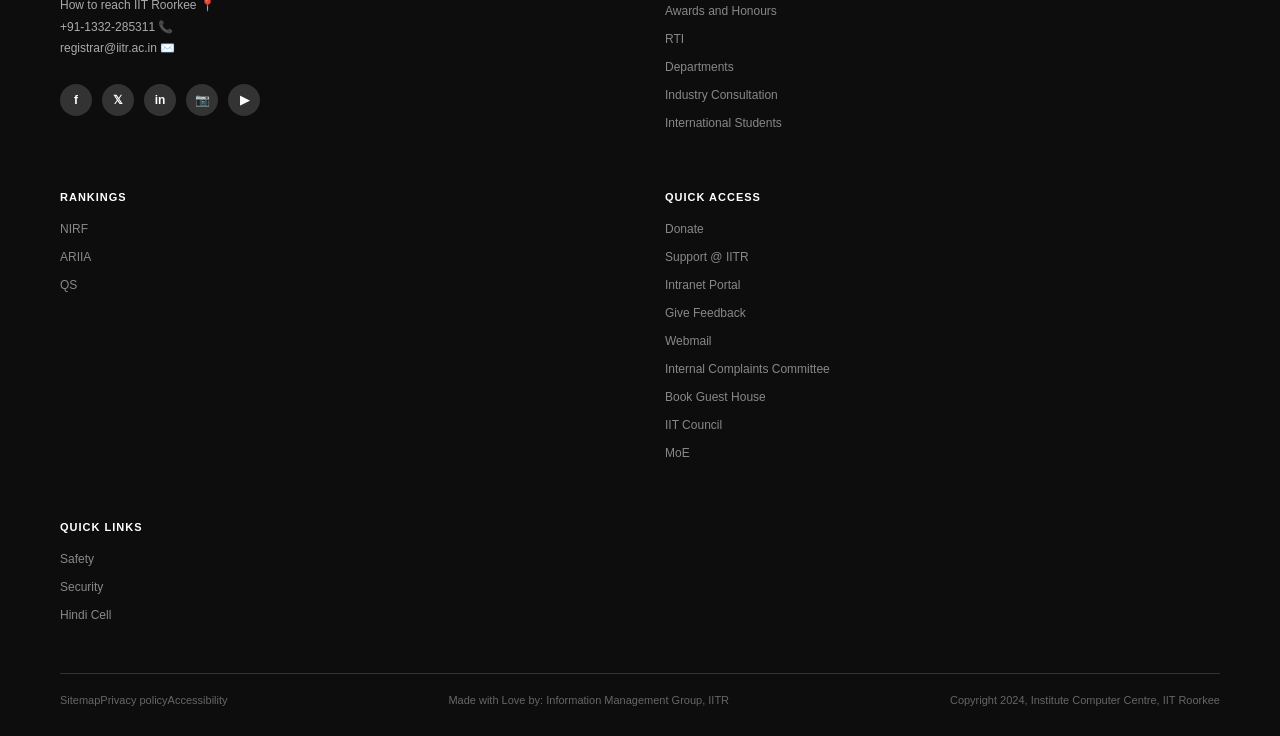
==== commit 66cc23bb: "Replace PNG images with SVG counterparts" ====
--- a/index.html
+++ b/index.html
@@ -5,7 +5,7 @@
     <meta charset="UTF-8">
     <meta name="viewport" content="width=device-width, initial-scale=1.0">
     <title>IIT Roorkee</title>
-    <link rel="stylesheet" href="web.css">
+    <link rel="stylesheet" href="index.css">
 </head>
 
 <body>
@@ -31,7 +31,7 @@
     </div>
     <!-- logobar -->
     <div class="logobar">
-        <img src="images/logo.png" alt="IIT Roorkee Logo">
+        <img src="images/logo.svg" alt="IIT Roorkee Logo">
         <div class="logobar-text">
             <div class="hindi">भारतीय प्रौद्योगिकी संस्थान रुड़की</div>
             <div class="english">Indian Institute of Technology Roorkee</div>
@@ -104,10 +104,10 @@
     <div class="research-grid">
         <div class="img-box rg-1"><img src="images/lab-equipment.png" alt="Lab equipment" /></div>
         <div class="img-box rg-2"><img src="images/satellite.png" alt="Satellite dish" /></div>
-        <div class="img-box rg-3"><img src="images/tech-ambit.png" alt="Tech Ambit" /></div>
+        <div class="img-box rg-3"><img src="images/tech-ambit.svg" alt="Tech Ambit" /></div>
         <div class="img-box rg-4"><img src="images/geo-map.png" alt="Geo map" /></div>
-        <div class="img-box rg-5"><img src="images/equipment.png" alt="Equipment" /></div>
-        <div class="img-box rg-6"><img src="images/awards.png" alt="awards" /></div>
+        <div class="img-box rg-5"><img src="images/equipment.svg" alt="Equipment" /></div>
+        <div class="img-box rg-6"><img src="images/awards.svg" alt="awards" /></div>
         <div class="img-box rg-6"><img src="images/labss.png" alt="labs" /></div>
     </div>
     </div>
@@ -127,7 +127,7 @@
 
                 <div class="patent-card">
                     <div class="patent-img">
-                        <img src="images/patent.png" alt="Patent document" />
+                        <img src="images/patent.svg" alt="Patent document" />
                     </div>
                     <div class="patent-info">
                         <h3>Real-Time Fog Removal System and Its Method Thereof</h3>
@@ -137,7 +137,7 @@
 
                 <div class="patent-card">
                     <div class="patent-img">
-                        <img src="images/patent.png" alt="Patent document 2" />
+                        <img src="images/patent.svg" alt="Patent document 2" />
                     </div>
                     <div class="patent-info">
                         <h3>Novel Water Purification Nanomaterial</h3>
@@ -147,7 +147,7 @@
 
                 <div class="patent-card">
                     <div class="patent-img">
-                        <img src="images/patent.png" alt="Patent document 2" />
+                        <img src="images/patent.svg" alt="Patent document 2" />
                     </div>
                     <div class="patent-info">
                         <h3>Novel Water Purification Nanomaterial</h3>
@@ -157,7 +157,7 @@
 
                 <div class="patent-card">
                     <div class="patent-img">
-                        <img src="images/patent.png" alt="Patent document 3" />
+                        <img src="images/patent.svg" alt="Patent document 3" />
                     </div>
                     <div class="patent-info">
                         <h3>Earthquake Resistant Joint Design for Concrete Structures</h3>
@@ -176,17 +176,17 @@
     <div class="section-wrap">
         <div class="ranks-grid">
             <div class="rank-item">
-                <div class="rank-icon"><img src="images/architecture-svgrepo-com 1.png" alt=""></div>
+                <div class="rank-icon"><img src="images/architecture.svg" alt=""></div>
                 <div class="rank-label">NIRF Rank 1 in Architecture</div>
                 <div class="rank-num">#1</div>
             </div>
             <div class="rank-item">
-                <div class="rank-icon"><img src="images/india-gate-svgrepo-com 1.png" alt=""></div>
+                <div class="rank-icon"><img src="images/india-gate-svgrepo-com 1.svg" alt=""></div>
                 <div class="rank-label">NIRF Rank 5 in Engineering</div>
                 <div class="rank-num">#5</div>
             </div>
             <div class="rank-item">
-                <div class="rank-icon"><img src="images/engineering-svgrepo-com 1.png" alt=""></div>
+                <div class="rank-icon"><img src="images/engineering-svgrepo-com 1.svg" alt=""></div>
                 <div class="rank-label">Rank 14 in Asia</div>
                 <div class="rank-num">#14</div>
             </div>
@@ -209,35 +209,35 @@
   <div class="slider-track-outer">
     <div class="slider-track" id="ach-track">
       <div class="ach-card">
-        <img src="images/IOCL.png" alt="Achievement 1" />
+        <img src="images/IOCL.svg" alt="Achievement 1" />
         <div class="ach-card-body">
           <h4>IIT Roorkee's Perovskite Start-Up Wins in IOCL Challenge for Solar Innovation</h4>
           <p>IIT Roorkee's Perovskite Innovation Pvt Ltd wins Indian Oil's Start-Up Challenge award, aiming to drive green energy initiatives for a sustainable future. Know details here Perovskite Innovation Pvt Ltd, an Indian</p>
         </div>
       </div>
       <div class="ach-card">
-        <img src="images/gunshot.png" alt="Achievement 2" />
+        <img src="images/gunshot.svg" alt="Achievement 2" />
         <div class="ach-card-body">
           <h4>IIT Roorkee-based startup develops gun-shot detection technology</h4>
           <p>A startup, Linearised Amplifier Technologies and Services (Linear-AmpTech), incubated at iHub DivyaSampark of IIT Roorkee, has secured the top spot in the Dare to Dream 4.0 contest</p>
         </div>
       </div>
       <div class="ach-card">
-        <img src="images/grid-scale.png" alt="Achievement 3" />
+        <img src="images/grid-scale.svg" alt="Achievement 3" />
         <div class="ach-card-body">
           <h4>IIT Roorkee leads study on Advanced Grid-Scale Energy Storage Technologies</h4>
           <p>This comprehensive study positions IIT Roorkee at the forefront of cutting-edge research, showcasing its dedication to providing India-centric solutions for a sustainable and resilient energy future</p>
         </div>
       </div>
       <div class="ach-card">
-        <img src="images/grid-scale.png" alt="Achievement 4" />
+        <img src="images/grid-scale.svg" alt="Achievement 4" />
         <div class="ach-card-body">
           <h4>IIT Roorkee researchers develop breakthrough water purification system</h4>
           <p>The research team developed a cost-effective nanotechnology-based water purification system that can provide clean drinking water in rural and semi-urban areas across India.</p>
         </div>
       </div>
       <div class="ach-card">
-        <img src="images/grid-scale.png" alt="Achievement 5" />
+        <img src="images/grid-scale.svg" alt="Achievement 5" />
         <div class="ach-card-body">
           <h4>IIT Roorkee's AI Lab wins international recognition for NLP research</h4>
           <p>The Natural Language Processing group at IIT Roorkee received international acclaim for their multilingual AI model presented at ACL 2024, one of the most prestigious NLP conferences worldwide.</p>
@@ -264,7 +264,7 @@
       <button onclick="setEvent(this,'interiit')">INTER-IIT</button>
     </div>
     <div class="events-img">
-      <img id="event-img" src="images/RMS.png" alt="Event" />
+      <img id="event-img" src="images/RMS.svg" alt="Event" />
     </div>
   </div>
 </div>
@@ -326,7 +326,7 @@
         </div>
       </div>
       <div class="milestone-card">
-        <img src="images/nirf.png" alt="2023" />
+        <img src="images/nirf.svg" alt="2023" />
         <div class="milestone-info">
           <h3>IITR's Architecture Department Ranked 1st Among All Colleges in India</h3>
           <p>Department of Architecture, IIT Roorkee remains unparalleled and has maintained its position as rank #1 in the National Institutional Ranking Framework (NIRF) Rankings for 2023. This is the third consecutive time IIT Roorkee has been ranked #1 in NIRF India ranking.</p>
@@ -394,7 +394,7 @@
   <div class="footer-top">
     <div class="footer-brand">
       <div class="footer-logo">
-        <img src="images/logo.png" alt="Logo" />
+        <img src="images/logo.svg" alt="Logo" />
         <span>IIT ROORKEE</span>
       </div>
       <div class="footer-contact">
@@ -455,7 +455,7 @@
     <div>Copyright 2024, Institute Computer Centre, IIT Roorkee</div>
   </div>
 </footer>
-<script src="web.js"></script>
+<script src="index.js"></script>
 </body>
 
 </html>
--- a/index.css
+++ b/index.css
@@ -0,0 +1,267 @@
+/* variables */
+*, *::before, *::after { box-sizing: border-box; margin: 0; padding: 0; }
+    :root {
+      --navy: #1a2456;
+      --gold: #c8a84b;
+      --light-blue: #b8cfe0;
+      --stats-dark: #2b3a4a;
+      --yellow: #f5a623;
+      --text: #333;
+      --border: #ddd;
+    }
+    body { font-family: 'Barlow', sans-serif; color: var(--text); background: #fff; }
+    a { text-decoration: none; color: inherit; }
+    img { display: block; width: 100%; }
+    ul { list-style: none; }
+
+    .container {
+  width: 90%;
+  max-width: 1200px;
+  margin: 0 auto;
+}
+
+/* top bar */
+.topbar {
+      background: #3C3C3C; color: #ccc; font-family: Lato;
+font-weight: 400;
+font-size: 15.45px;
+line-height: 100%;
+letter-spacing: 2%;
+padding: 8px 24px;
+display: flex; justify-content: space-between; align-items: center; gap: 20px;
+    }
+    .topbar-left { display: flex; justify-content: flex-start; align-items: center; gap: 20px; }
+    .topbar-left a { color: #ccc; }
+    .topbar-left a:hover { color: #fff; }
+    .topbar-right { display: flex; align-items: center; gap: 10px; white-space: nowrap; }
+    .topbar-right span { color: #ccc; }
+    .topbar-right span:hover { color: #fff; }
+/* logo bar */
+.logobar {
+      background: #111; border-bottom: 3px solid var(--gold);
+      display: flex; justify-content: center; align-items: center;
+      padding: 12px 24px; gap: 14px;
+    }
+    .logobar img { height: 52px; width: 52px; border-radius: 50%; object-fit: contain; background: #fff; }
+    .logobar-text { color: #fff; text-align: center; line-height: 1.4; }
+    .logobar-text .hindi  { font-size: 20px; font-family: 'EB Garamond', serif; }
+    .logobar-text .english{ font-size: 13px; letter-spacing: 1px; color: #ccc; }
+
+    /* ── navbar ── */
+    nav { background: #2a2a2a; border-bottom: none; }
+    .hamburger {
+      display: none; background: #222; border: none;
+      font-size: 20px; cursor: pointer; padding: 10px 16px; color: #ffffff; width: 100%; text-align: left;
+    }
+    .nav-list { display: flex; flex-direction: row; justify-content: center; flex-wrap: wrap; }
+    .nav-list li a {
+      display: block; padding: 16px 18px;
+      font-size: 11px; font-weight: 600; letter-spacing: 1px; text-transform: uppercase;
+      color: #fff; border-bottom: 3px solid transparent; transition: border-color .2s, color .2s;
+    }
+    .nav-list li a:hover { border-bottom-color: var(--gold); color: var(--gold); }
+
+  .hero {
+      position: relative; height: 430px;
+      background:url("images/Video.png") center/cover no-repeat;
+      display: flex; align-items: center;
+    }
+    /* .videoOverlay::after {
+      content: ''; position: absolute; inset: 0;
+      background: linear-gradient(to right, rgba(0,0,0,.65) 45%, transparent 85%);
+    } */
+    .videoOverlay .hero-text { position: relative; z-index: 1; padding: 0 60px; color: #fff; }
+    .videoOverlay .hero-text h1 { font-size: clamp(32px, 5.5vw, 68px); font-weight: 900; line-height: 1.02; text-transform: uppercase; }
+    .social-side {
+      position: absolute; right: 0; top: 50%; transform: translateY(-50%); z-index: 2;
+      display: flex; flex-direction: column;
+    }
+    .social-side a {
+      display: flex; align-items: center; justify-content: center;
+      width: 36px; height: 36px; font-size: 13px; font-weight: 700; color: #fff;
+    }
+    .s-fb{background:#3b5998;} .s-tw{background:#111;} .s-li{background:#0077b5;}
+    .s-ig{background:#e4405f;} .s-yt{background:#f00;}
+    /* stats  */
+    .stats { display: grid; grid-template-columns: repeat(4,1fr); gap: 0; }
+    .stat-item { display: flex; flex-direction: column; align-items: center; justify-content: center; gap: 10px; padding: 30px 20px; min-height: 150px; aspect-ratio: 1; }
+    .stat-item:nth-child(odd)  { background: var(--light-blue); }
+    .stat-item:nth-child(even) { background: var(--stats-dark); color: #fff; }
+    .stat-icon { font-size: 38px; flex-shrink: 0; }
+    .stat-num  { font-size: 22px; font-weight: 900; text-align: center; }
+    .stat-lbl  { font-size: 11px; font-weight: 600; letter-spacing: 1px; text-transform: uppercase; text-align: center; }
+    /* shared section */
+    .section-wrap { padding: 50px 60px; }
+    .section-header { display: flex; justify-content: space-between; align-items: center; margin-bottom: 26px; }
+    .section-header h2 { font-size: 16px; font-weight: 700; letter-spacing: 1px; text-transform: uppercase; }
+    .view-all { font-size: 10px; font-weight: 700; letter-spacing: 1px; text-transform: uppercase; color: #555; border-bottom: 1px solid #555; padding-bottom: 2px; }
+    .view-all:hover { color: var(--navy); border-color: var(--navy); }
+    /* research grid */
+    .research-grid {
+      display: grid;
+      grid-template-columns: repeat(4, 1fr);
+      grid-template-rows: 160px 160px;
+      gap: 5px;
+    }
+    .rg-1 { grid-column: 1; grid-row: 1 / 3; }
+    .rg-2 { grid-column: 2; grid-row: 1; }
+    .rg-3 { grid-column: 2; grid-row: 2; }
+    .rg-4 { grid-column: 3; grid-row: 1; }
+    .rg-5 { grid-column: 3; grid-row: 2; }
+    .rg-6 { grid-column: 4; grid-row: 1 / 3; }
+    .research-grid .img-box { overflow: hidden; background: #ccc; }
+    .research-grid .img-box img { width: 100%; height: 100%; object-fit: cover; transition: transform .3s; }
+    .research-grid .img-box:hover img { transform: scale(1.05); }
+
+/* patents */
+  .patents-section { background: #f7f7f7; padding: 50px 60px; }
+    .patent-slider-container { overflow: hidden; }
+    .patent-track { display: flex; transition: transform .5s ease; }
+    .patent-card { display: flex; gap: 20px; align-items: flex-start; background: #fff; padding: 25px; border: 1px solid var(--border); flex-shrink: 0; width: 100%; }
+    .patent-img { width: 20; flex-shrink: 0; }
+    .patent-img img { border: 1px solid #ccc; height: 140px; object-fit: contain; background: #f9f9f9; }
+    .patent-info { flex: 1; }
+    .patent-info h3 { font-size: 15px; font-weight: 700; margin-bottom: 12px; text-transform: uppercase; }
+    .patent-info p  { font-size: 12px; line-height: 1.6; color: #555; margin-bottom: 15px; }
+    .btn-row { display: flex; gap: 10px; flex-wrap: wrap; }
+    .btn { padding: 8px 16px; font-size: 10px; font-weight: 700; letter-spacing: .5px; text-transform: uppercase; border: 1px solid #333; cursor: pointer; background: #fff; transition: background .2s, color .2s; }
+    .btn:hover { background: #333; color: #fff; }
+
+    /* rankings */
+     .ranks-grid { display: grid; grid-template-columns: repeat(4,1fr); gap: 0; padding: 40px 0; }
+    .rank-item { padding: 30px 16px; text-align: center; border-right: 1px solid var(--border); }
+    .rank-item:last-child { border-right: none; }
+    .rank-icon  { height: 60px; margin-bottom: 15px; display: flex; align-items: center; justify-content: center; }
+    .rank-icon img { width: 60px; height: 60px; object-fit: contain; }
+    .rank-label { font-size: 11px; font-weight: 600; letter-spacing: 1px; text-transform: uppercase; color: #555; margin-bottom: 12px; }
+    .rank-num   { font-size: 48px; font-weight: 900; color: black; }
+    .ranks-tagline { text-align: center; font-size: 16px; font-weight: 700; letter-spacing: 1px; text-transform: uppercase; margin-top: 0; padding-top: 30px; border-top: 2px solid var(--gold); }
+
+    /* achievements */
+    .achievements { background: var(--light-blue); padding: 50px 60px; }
+    .slider-timer-bar { height: 3px; background: rgba(0,0,0,.15); margin-bottom: 20px; border-radius: 2px; overflow: hidden; }
+    .slider-timer-fill { height: 100%; background: var(--navy); width: 0%; }
+    .slider-track-outer { overflow: hidden; margin-bottom: 20px; }
+    .slider-track { display: flex; transition: transform .5s ease; }
+    .slider-nav { display: flex; justify-content: space-between; align-items: center; margin-top: 0; gap: 15px; }
+    .slider-btn { background: rgba(0,0,0,.35); border: none; color: #fff; width: 35px; height: 35px; font-size: 16px; cursor: pointer; border-radius: 2px; flex-shrink: 0; }
+    .slider-btn:hover { background: rgba(0,0,0,.6); }
+    .slider-dots { display: flex; gap: 8px; flex: 1; justify-content: center; }
+    .slider-dots span { width: 10px; height: 10px; border-radius: 50%; background: rgba(0,0,0,.25); cursor: pointer; transition: background .2s; }
+    .slider-dots span.active { background: var(--navy); }
+    .ach-card { flex-shrink: 0; background: #fff; overflow: hidden; width: 100%; display: flex; gap: 20px; padding: 20px; }
+    .ach-card img { width: 300px; height: 220px; object-fit: cover; flex-shrink: 0; }
+    .ach-card-body { padding: 10px; flex: 1; display: flex; flex-direction: column; justify-content: center; }
+    .ach-card-body h4 { font-size: 14px; font-weight: 700; margin-bottom: 10px; }
+    .ach-card-body p  { font-size: 12px; color: #444; line-height: 1.6; margin: 0; }    /* events gallery */
+     .events-section { background: #1a1a1a; padding: 50px 60px; }
+    .events-section .section-header h2 { color: #fff; }
+    .events-layout { display: flex; }
+    .events-tabs { background: #111; min-width: 170px; display: flex; flex-direction: column; }
+    .events-tabs button { background: none; border: none; border-bottom: 1px solid #222; color: #aaa; text-align: left; padding: 14px 18px; font-size: 12px; font-weight: 600; cursor: pointer; letter-spacing: .5px; text-transform: uppercase; transition: background .2s, color .2s; }
+    .events-tabs button:hover, .events-tabs button.active { background: var(--yellow); color: #111; }
+    .events-img { flex: 1; overflow: hidden; }
+    .events-img img { height: 350px; object-fit: cover; }
+
+    /* milestones */
+    .milestones { background: #fff; padding: 50px 60px; }
+    .timeline { display: flex; justify-content: space-between; align-items: center; position: relative; margin-bottom: 30px; padding: 0 10px; }
+    .timeline::before { content: ''; position: absolute; top: 50%; left: 0; right: 0; height: 1px; background: #ccc; z-index: 0; }
+    .tl-year { position: relative; z-index: 1; text-align: center; cursor: pointer; }
+    .tl-year span { display: block; font-size: 12px; font-weight: 600; color: #666; margin-bottom: 6px; }
+    .tl-year .dot  { width: 10px; height: 10px; border-radius: 50%; background: #ccc; margin: 0 auto; }
+    .tl-year.active span { color: var(--gold); font-weight: 700; }
+    .tl-year.active .dot { background: var(--gold); }
+    .ms-slider-outer { overflow: hidden; }
+    .ms-slider-track { display: flex; transition: transform .5s ease; }
+    .milestone-card { min-width: 100%; display: flex; gap: 30px; align-items: flex-start; border: 1px solid var(--border); padding: 25px; flex-shrink: 0; }
+    .milestone-card img { width: 280px; flex-shrink: 0; height: 200px; object-fit: cover; }
+    .milestone-info { flex: 1; }
+    .milestone-info h3 { font-size: 16px; font-weight: 700; margin-bottom: 12px; }
+    .milestone-info p  { font-size: 12px; color: #555; line-height: 1.6; margin-bottom: 12px; }
+    .btn-outline { display: inline-block; padding: 7px 14px; border: 1px solid #333; font-size: 10px; font-weight: 700; letter-spacing: .5px; text-transform: uppercase; }
+    .btn-outline:hover { background: #333; color: #fff; }
+    .ms-nav { display: flex; justify-content: space-between; align-items: center; margin-top: 20px; gap: 15px; }
+    .ms-timer-bar { flex: 1; height: 3px; background: #eee; border-radius: 2px; overflow: hidden; }
+    .ms-timer-fill { height: 100%; background: var(--gold); width: 0%; }
+
+    /* notic+events */
+       .notice-events { display: grid; grid-template-columns: 1fr 1fr; gap: 40px; padding: 50px 60px; background: #f9f9f9; }
+    .notice-board h2, .upcoming-events h2 { font-size: 14px; font-weight: 700; letter-spacing: 1px; text-transform: uppercase; margin-bottom: 20px; display: flex; justify-content: space-between; align-items: center; }
+    .notice-item { border-left: 3px solid var(--light-blue); padding: 12px 16px; margin-bottom: 14px; background: #fff; }
+    .notice-meta { font-size: 10px; color: #999; display: flex; justify-content: space-between; margin-bottom: 6px; font-weight: 600; }
+    .notice-item p { font-size: 12px; line-height: 1.5; }
+    .event-row { display: flex; gap: 16px; align-items: flex-start; padding: 16px 0; border-bottom: 1px solid var(--border); }
+    .event-date { min-width: 50px; text-align: center; flex-shrink: 0; }
+    .event-date .day { font-size: 22px; font-weight: 900; color: var(--navy); }
+    .event-date .mon { font-size: 10px; font-weight: 600; color: #999; text-transform: uppercase; }
+    .event-info h4 { font-size: 13px; font-weight: 700; margin-bottom: 4px; }
+    .event-info p  { font-size: 11px; color: #666; line-height: 1.5; }
+
+    /* footer */
+     footer { background: #0d0d0d; color: #aaa; padding: 50px 60px 30px; }
+    .footer-top { display: grid; grid-template-columns: 280px 1fr 1fr 1fr 1fr; gap: 50px; padding-bottom: 40px; border-bottom: 1px solid #333; margin-bottom: 20px; }
+    .footer-brand { display: flex; flex-direction: column; gap: 18px; }
+    .footer-logo { display: flex; align-items: center; gap: 12px; background: #fff; border-radius: 4px; padding: 10px 14px; width: fit-content; }
+    .footer-logo img { height: 40px; width: 40px; border-radius: 50%; object-fit: contain; flex-shrink: 0; }
+    .footer-logo span { font-size: 13px; font-weight: 800; color: #0d0d0d; letter-spacing: 1px; }
+    .footer-contact { font-size: 12px; line-height: 1.8; }
+    .footer-socials { display: flex; gap: 10px; margin-top: 6px; }
+    .footer-socials a { width: 32px; height: 32px; border-radius: 50%; background: #333; display: flex; align-items: center; justify-content: center; font-size: 12px; font-weight: 700; color: #fff; }
+    .footer-socials a:hover { background: var(--gold); color: #0d0d0d; }
+    .footer-col h4 { font-size: 11px; font-weight: 700; letter-spacing: 1px; text-transform: uppercase; color: #fff; margin-bottom: 16px; }
+    .footer-col ul li { margin-bottom: 10px; }
+    .footer-col ul li a { font-size: 12px; color: #888; }
+    .footer-col ul li a:hover { color: #fff; }
+    .footer-bottom { display: flex; justify-content: space-between; align-items: center; font-size: 11px; color: #666; flex-wrap: wrap; gap: 12px; }
+    .footer-bottom a { color: #666; }
+    .footer-bottom a:hover { color: #fff; }
+
+    /* responsive for <=900px */
+    @media (max-width: 900px) {
+      .stats { grid-template-columns: repeat(2,1fr); }
+      .research-grid { grid-template-columns: repeat(2,1fr); grid-template-rows: repeat(3,160px); }
+      .rg-1 { grid-column: 1 / 3; grid-row: 1; }
+      .rg-2 { grid-column: 1; grid-row: 2; }
+      .rg-3 { grid-column: 2; grid-row: 2; }
+      .rg-4 { grid-column: 1; grid-row: 3; }
+      .rg-5 { grid-column: 2; grid-row: 3; }
+      .rg-6 { display: none; }
+      .notice-events { grid-template-columns: 1fr; }
+    }
+
+    /* patent flex */
+    .patent-card { flex-direction: column; }
+      .patent-img  { width: 100%; }
+      .patent-img img { height: auto; }
+      /* ranks 2×2 */
+      .ranks-grid { grid-template-columns: repeat(2,1fr); }
+      .rank-item  { border-right: none; border-bottom: 1px solid var(--border); }
+      /* events */
+      .events-layout { flex-direction: column; }
+      .events-tabs   { flex-direction: row; flex-wrap: wrap; min-width: unset; }
+      .events-tabs button { flex: 1 1 auto; text-align: center; padding: 10px 8px; font-size: 11px; }
+      /* milestone */
+      .milestone-card { flex-direction: column; }
+      .milestone-card img { width: 100%; height: auto; }
+      /* notice */
+      .notice-events { grid-template-columns: 1fr; gap: 30px; }
+      /* footer */
+      .footer-top { grid-template-columns: 1fr 1fr; }
+
+      /* responsive for <=540px */
+       @media (max-width: 540px) {
+      .topbar-left { display: none; }
+      .hero { height: 300px; }
+      /* mobile stats: yellow/black like Figma mobile */
+      .stat-item:nth-child(odd)  { background: var(--yellow); }
+      .stat-item:nth-child(even) { background: #111; color: #fff; }
+      /* research: single column stack */
+      .research-grid { grid-template-columns: 1fr 1fr; grid-template-rows: repeat(3,130px); }
+      /* ranks single col */
+      .ranks-grid { grid-template-columns: 1fr; }
+      .rank-item  { border-right: none; }
+      /* footer single col */
+      .footer-top { grid-template-columns: 1fr; }
+      .footer-bottom { flex-direction: column; text-align: center; }
+    }
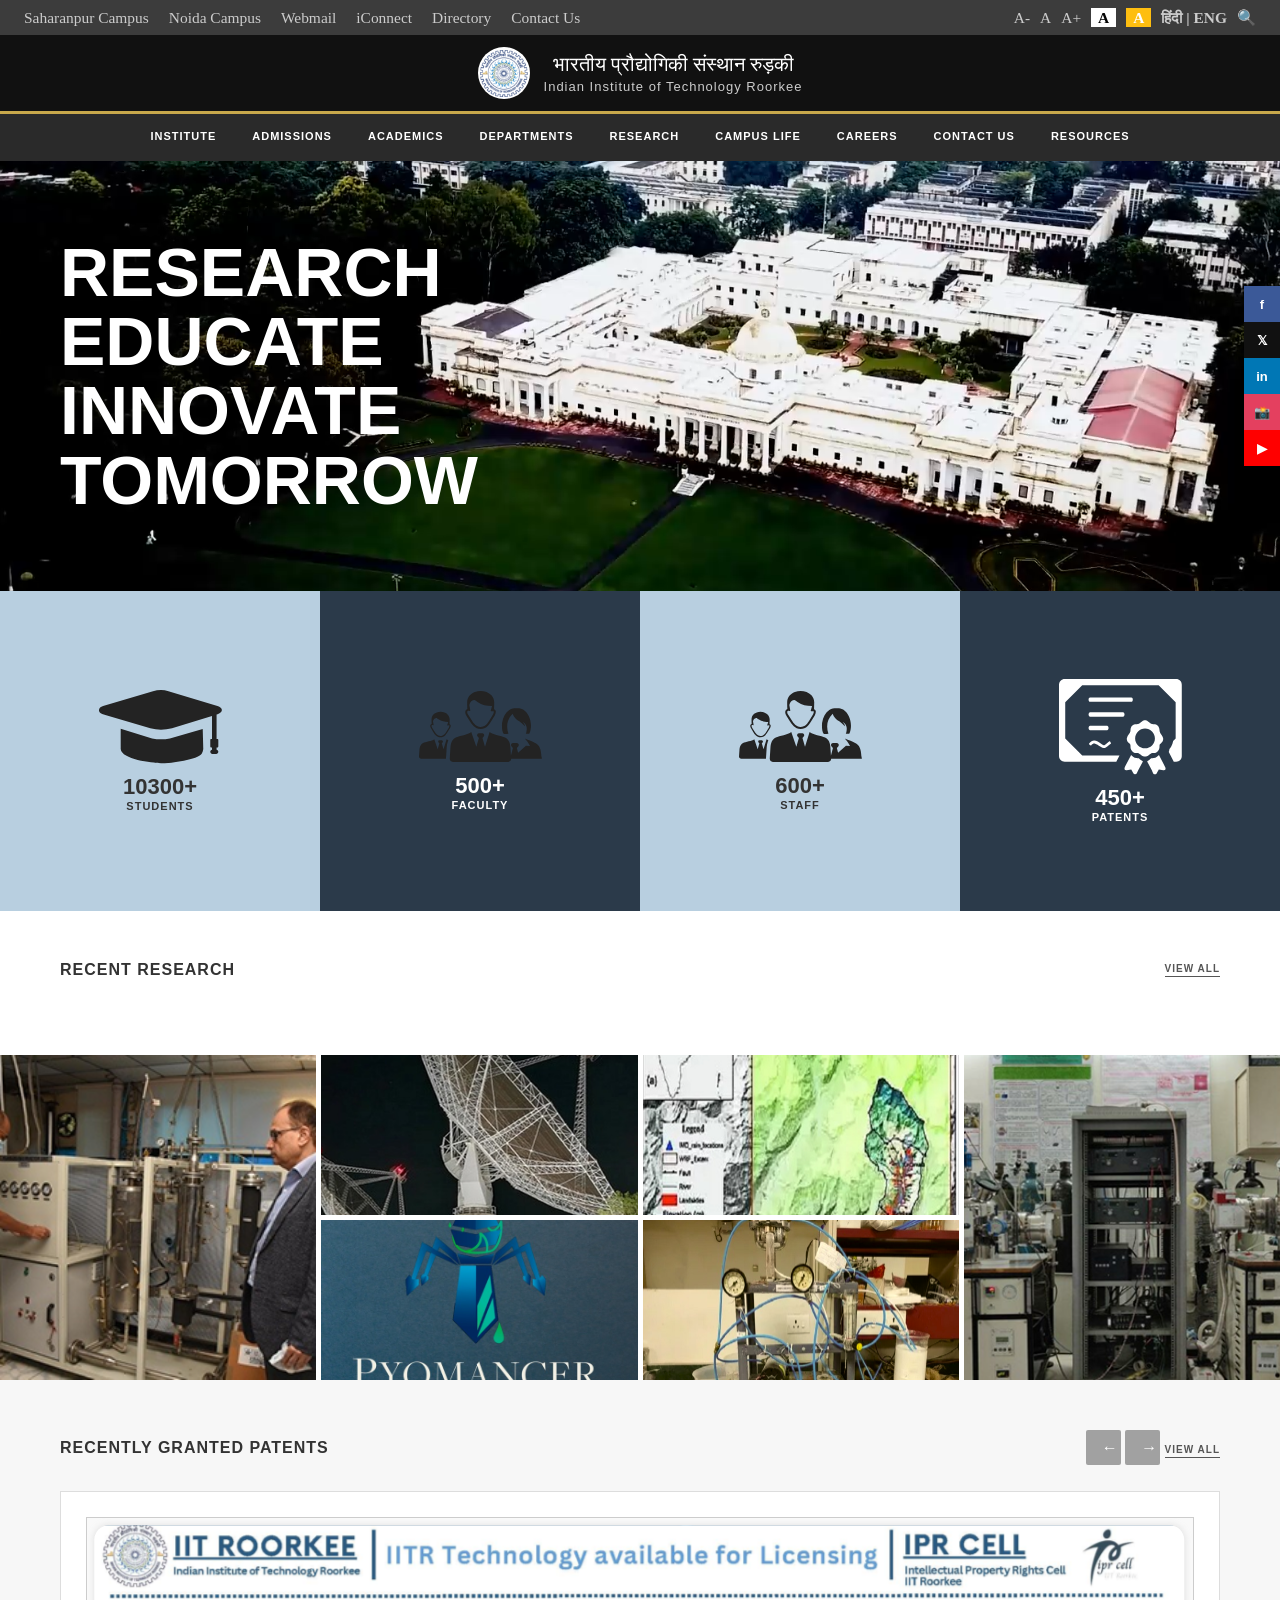
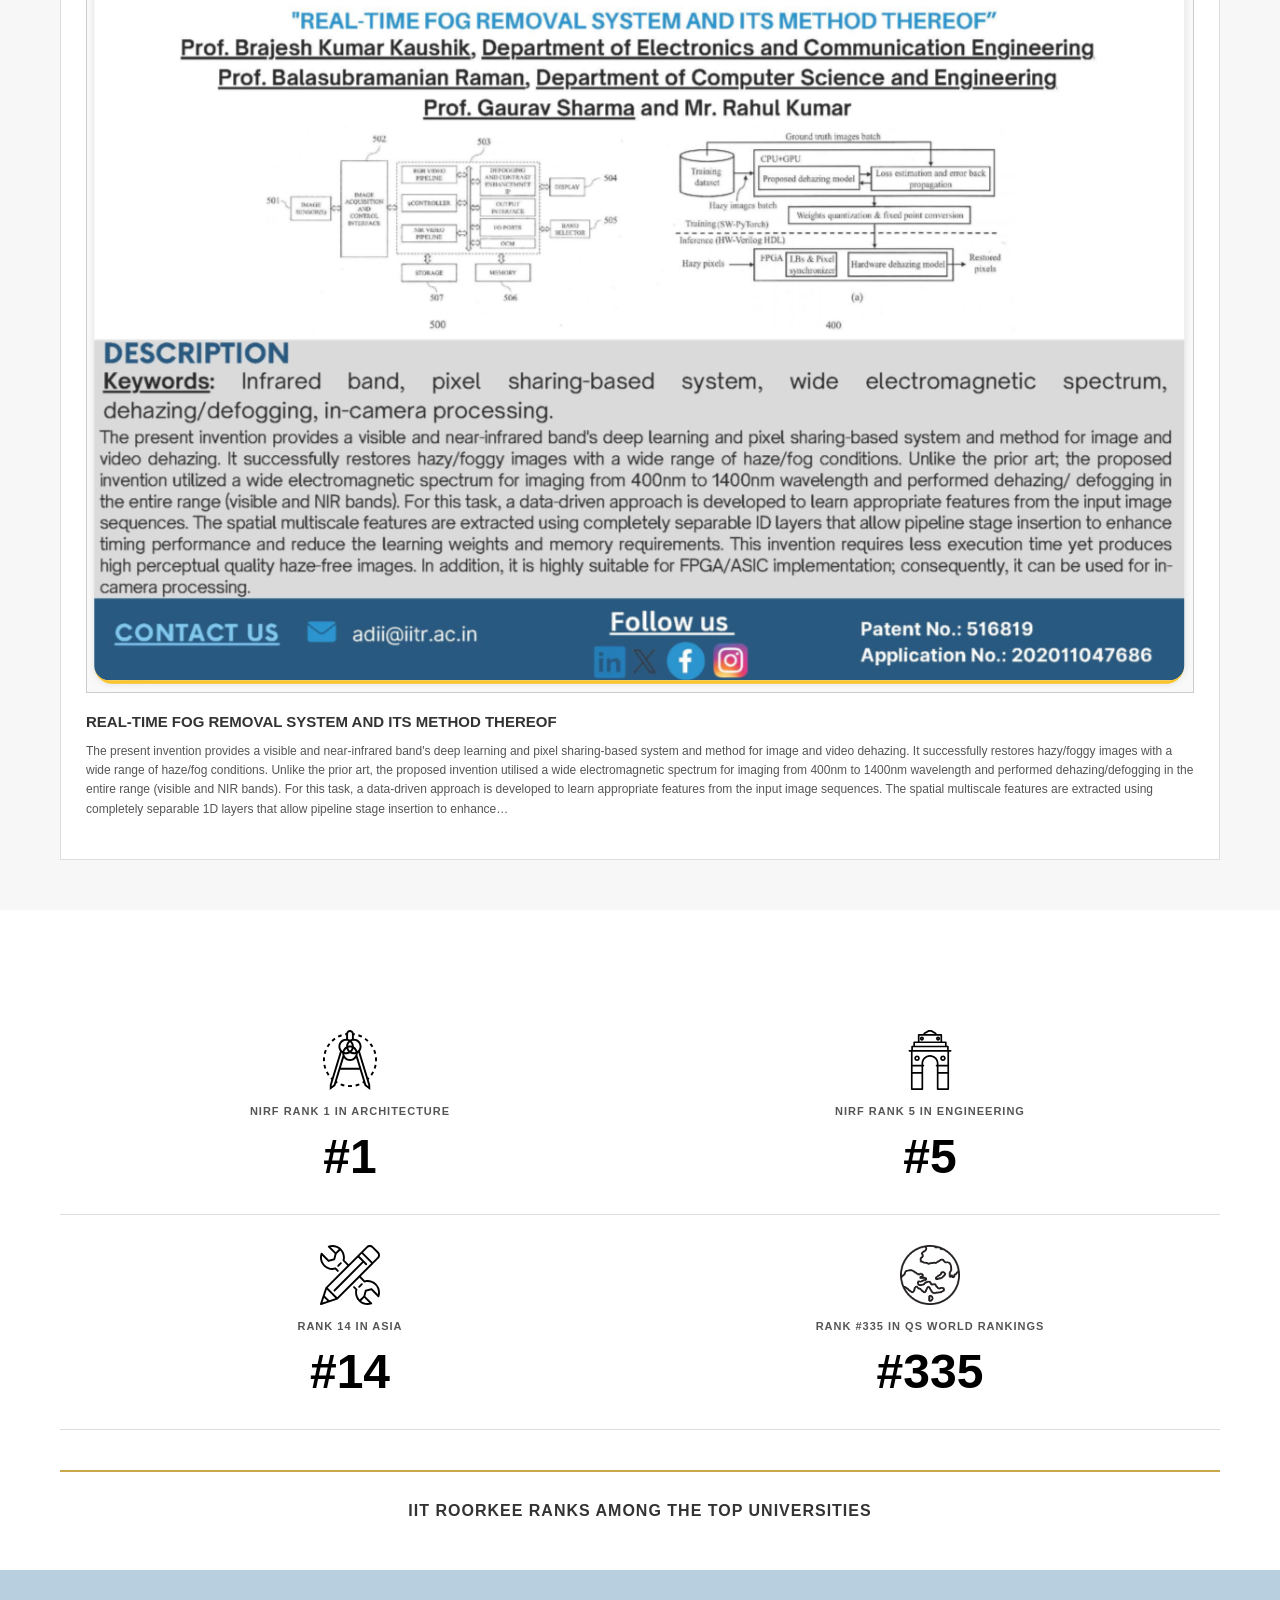
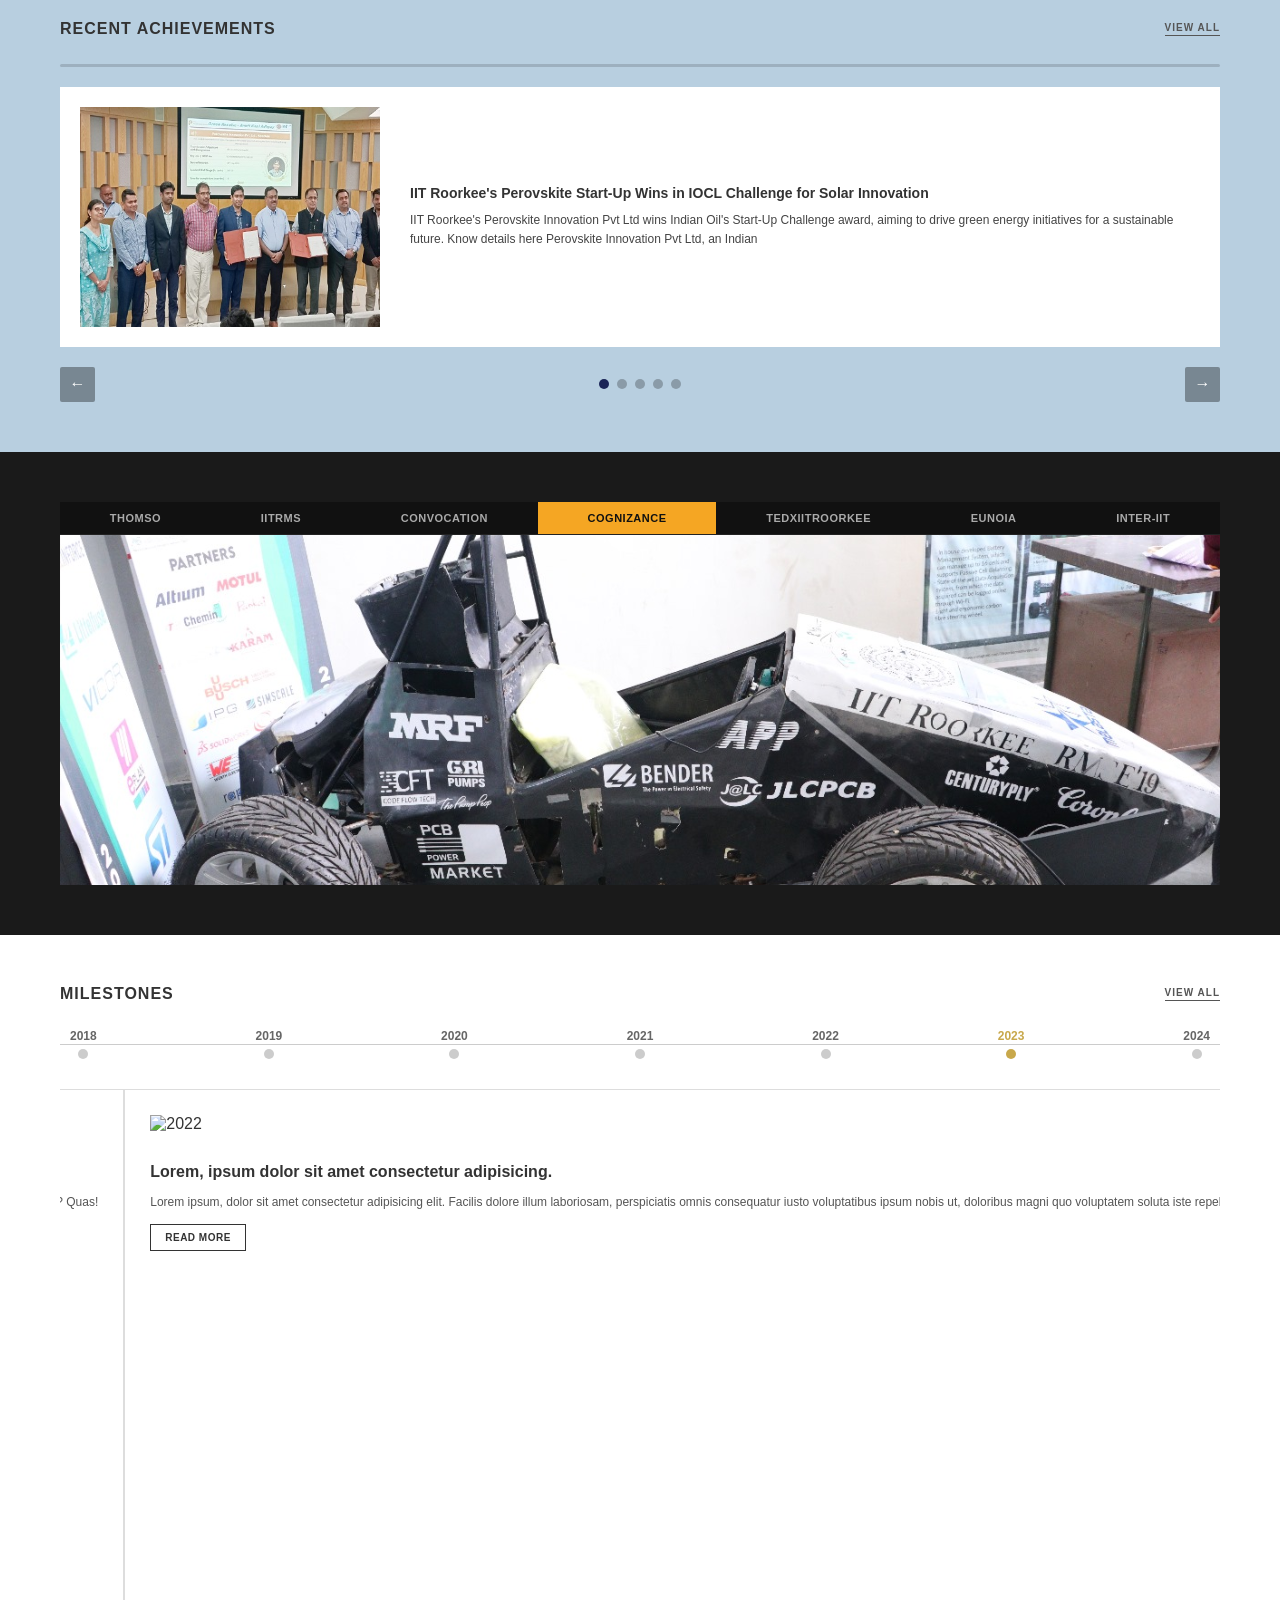
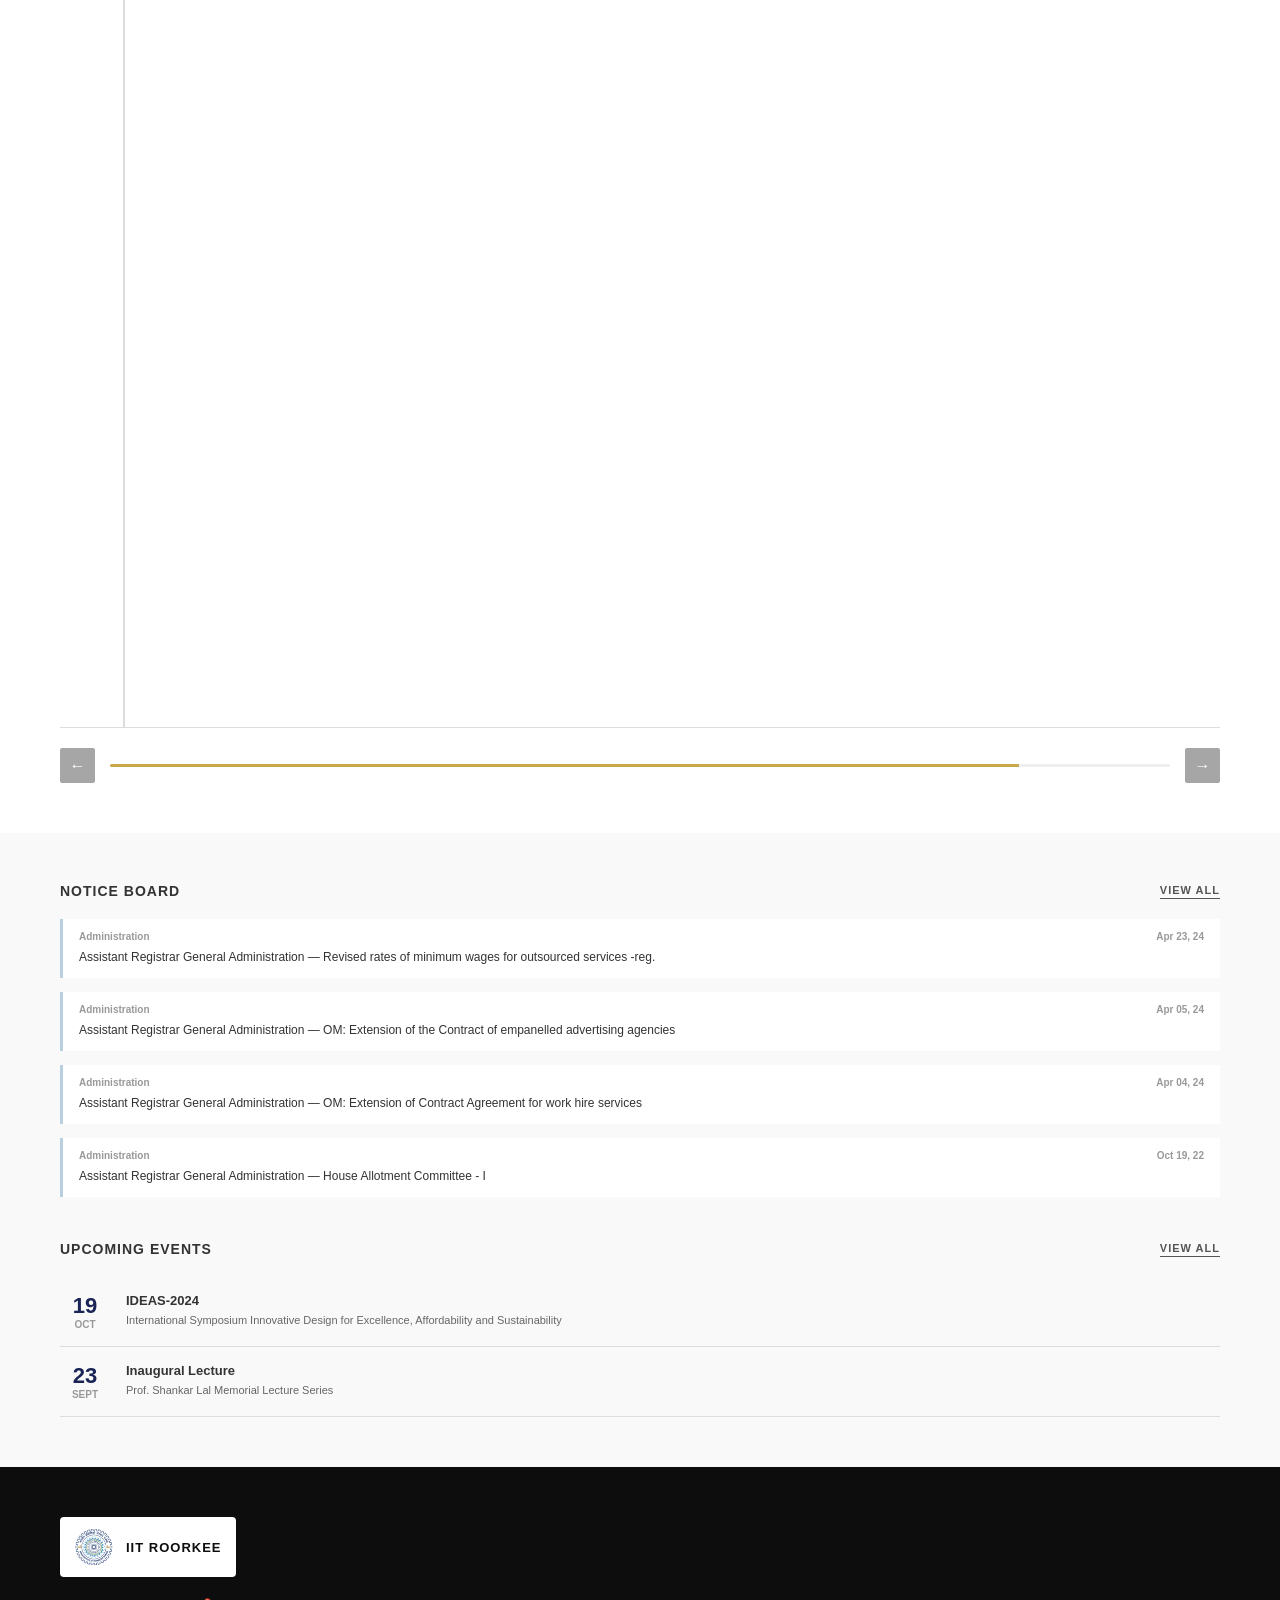
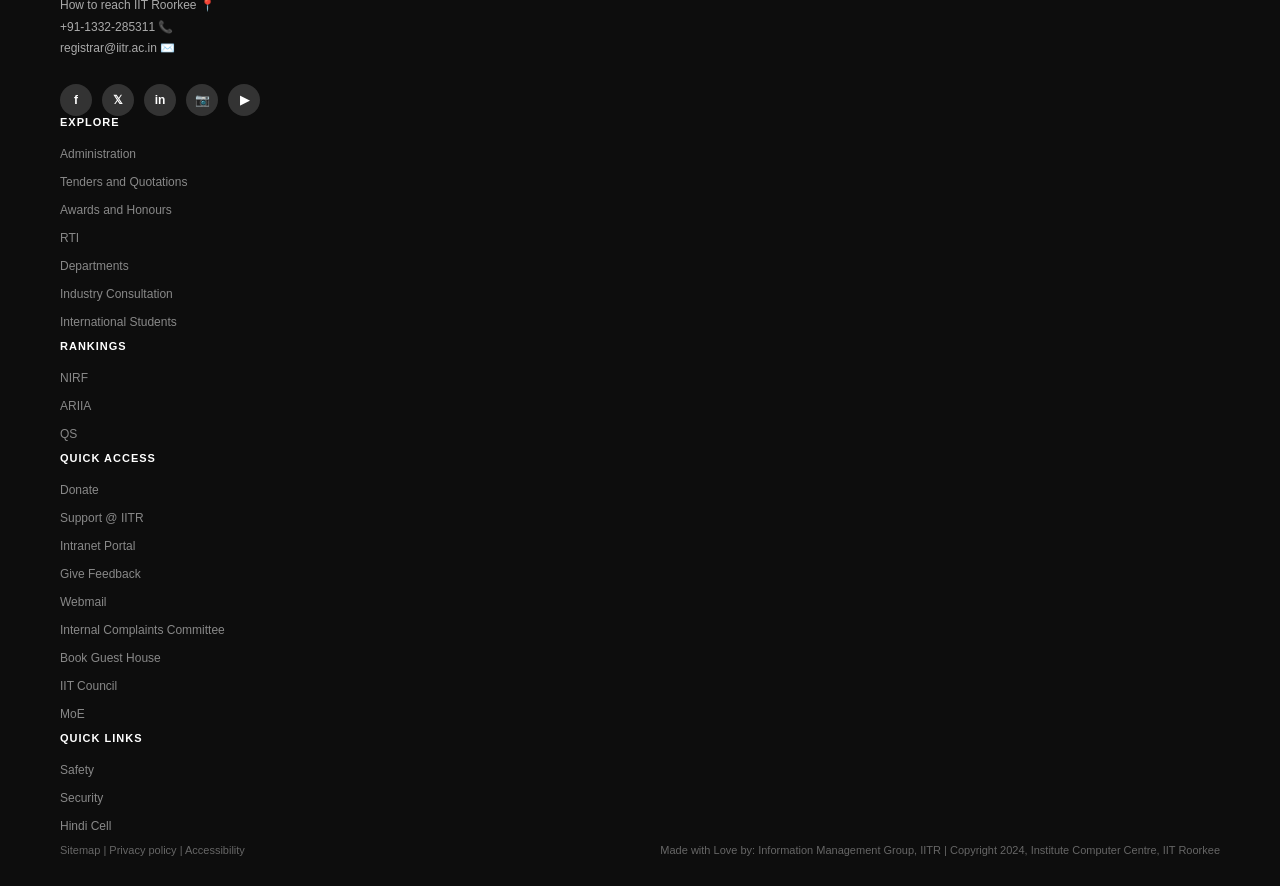
==== commit 0cded1d5: "Replace emoji icons with SVG images and changes in footer responsiveness" ====
--- a/index.html
+++ b/index.html
@@ -66,28 +66,37 @@
     </div>
     <div class="stats">
         <div class="stat-item">
-            <div class="stat-icon">🎓</div>
+            <div class="stat-icon">
+                <img src="images/graduation-cap.svg" alt="Students" />
+            </div>
             <div>
                 <div class="stat-num">10300+</div>
                 <div class="stat-lbl">Students</div>
             </div>
         </div>
         <div class="stat-item">
-            <div class="stat-icon">🖥️</div>
+            <div class="stat-icon">
+                <img src="images/business-team-icon 1.svg" alt="Faculty" />
+            </div>
             <div>
                 <div class="stat-num">500+</div>
                 <div class="stat-lbl">Faculty</div>
             </div>
         </div>
         <div class="stat-item">
-            <div class="stat-icon">👥</div>
+            <div class="stat-icon">
+                              <img src="images/business-team-icon 1.svg" alt="Patents" />
+
+            </div>
             <div>
                 <div class="stat-num">600+</div>
                 <div class="stat-lbl">Staff</div>
             </div>
         </div>
         <div class="stat-item">
-            <div class="stat-icon">📜</div>
+            <div class="stat-icon">
+                <img src="images/certificate-icon 1.svg" alt="Patents" />
+            </div>
             <div>
                 <div class="stat-num">450+</div>
                 <div class="stat-lbl">Patents</div>
@@ -391,7 +400,7 @@
 </div>
 <!-- footer -->
  <footer>
-  <div class="footer-top">
+  <div class="footer-main">
     <div class="footer-brand">
       <div class="footer-logo">
         <img src="images/logo.svg" alt="Logo" />
@@ -406,53 +415,64 @@
         <a href="#">f</a><a href="#">𝕏</a><a href="#">in</a><a href="#">📷</a><a href="#">▶</a>
       </div>
     </div>
-    <div class="footer-col">
-      <h4>Explore</h4>
-      <ul>
-        <li><a href="#">Administration </a></li>
-        <li><a href="#">Tenders and Quotations</a></li>
-        <li><a href="#">Awards and Honours</a></li>
-        <li><a href="#">RTI </a></li>
-        <li><a href="#">Departments</a></li>
-        <li><a href="#">Industry Consultation</a></li>
-        <li><a href="#">International Students </a></li>
-      </ul>
-    </div>
-    <div class="footer-col">
-      <h4>Rankings</h4>
-      <ul>
-        <li><a href="#">NIRF </a></li>
-        <li><a href="#">ARIIA</a></li>
-        <li><a href="#">QS</a></li>
-      </ul>
-    </div>
-    <div class="footer-col">
-      <h4>Quick Access</h4>
-      <ul>
-        <li><a href="#">Donate </a></li>
-        <li><a href="#">Support @ IITR</a></li>
-        <li><a href="#">Intranet Portal</a></li>
-        <li><a href="#">Give Feedback </a></li>
-        <li><a href="#">Webmail</a></li>
-        <li><a href="#">Internal Complaints Committee</a></li>
-        <li><a href="#">Book Guest House</a></li>
-        <li><a href="#">IIT Council </a></li>
-        <li><a href="#">MoE</a></li>
-      </ul>
-    </div>
-    <div class="footer-col">
-      <h4>Quick Links</h4>
-      <ul>
-        <li><a href="#">Safety </a></li>
-        <li><a href="#">Security</a></li>
-        <li><a href="#">Hindi Cell</a></li>
-      </ul>
+    <div class="footer-nav-cols">
+      <div class="footer-col">
+        <h4>Explore</h4>
+        <ul>
+          <li><a href="#">Administration </a></li>
+          <li><a href="#">Tenders and Quotations</a></li>
+          <li><a href="#">Awards and Honours</a></li>
+          <li><a href="#">RTI </a></li>
+          <li><a href="#">Departments</a></li>
+          <li><a href="#">Industry Consultation</a></li>
+          <li><a href="#">International Students </a></li>
+        </ul>
+      </div>
+      <div class="footer-col">
+        <h4>Rankings</h4>
+        <ul>
+          <li><a href="#">NIRF </a></li>
+          <li><a href="#">ARIIA</a></li>
+          <li><a href="#">QS</a></li>
+        </ul>
+      </div>
+      <div class="footer-col">
+        <h4>Quick Access</h4>
+        <ul>
+          <li><a href="#">Donate </a></li>
+          <li><a href="#">Support @ IITR</a></li>
+          <li><a href="#">Intranet Portal</a></li>
+          <li><a href="#">Give Feedback </a></li>
+          <li><a href="#">Webmail</a></li>
+          <li><a href="#">Internal Complaints Committee</a></li>
+          <li><a href="#">Book Guest House</a></li>
+          <li><a href="#">IIT Council </a></li>
+          <li><a href="#">MoE</a></li>
+        </ul>
+      </div>
+      <div class="footer-col">
+        <h4>Quick Links</h4>
+        <ul>
+          <li><a href="#">Safety </a></li>
+          <li><a href="#">Security</a></li>
+          <li><a href="#">Hindi Cell</a></li>
+        </ul>
+      </div>
     </div>
   </div>
   <div class="footer-bottom">
-    <div><a href="#">Sitemap</a><a href="#">Privacy policy</a><a href="#">Accessibility</a></div>
-    <div>Made with Love by: Information Management Group, IITR</div>
-    <div>Copyright 2024, Institute Computer Centre, IIT Roorkee</div>
+    <div class="footer-bottom-left">
+      <a href="#">Sitemap</a>
+      <span class="separator">|</span>
+      <a href="#">Privacy policy</a>
+      <span class="separator">|</span>
+      <a href="#">Accessibility</a>
+    </div>
+    <div class="footer-bottom-right">
+      <span>Made with Love by: Information Management Group, IITR</span>
+      <span class="divider">|</span>
+      <span>Copyright 2024, Institute Computer Centre, IIT Roorkee</span>
+    </div>
   </div>
 </footer>
 <script src="index.js"></script>
--- a/index.css
+++ b/index.css
@@ -63,7 +63,7 @@
 
   .hero {
       position: relative; height: 430px;
-      background:url("images/Video.png") center/cover no-repeat;
+      background: url("images/Video.svg") center/cover no-repeat;
       display: flex; align-items: center;
     }
     /* .videoOverlay::after {
